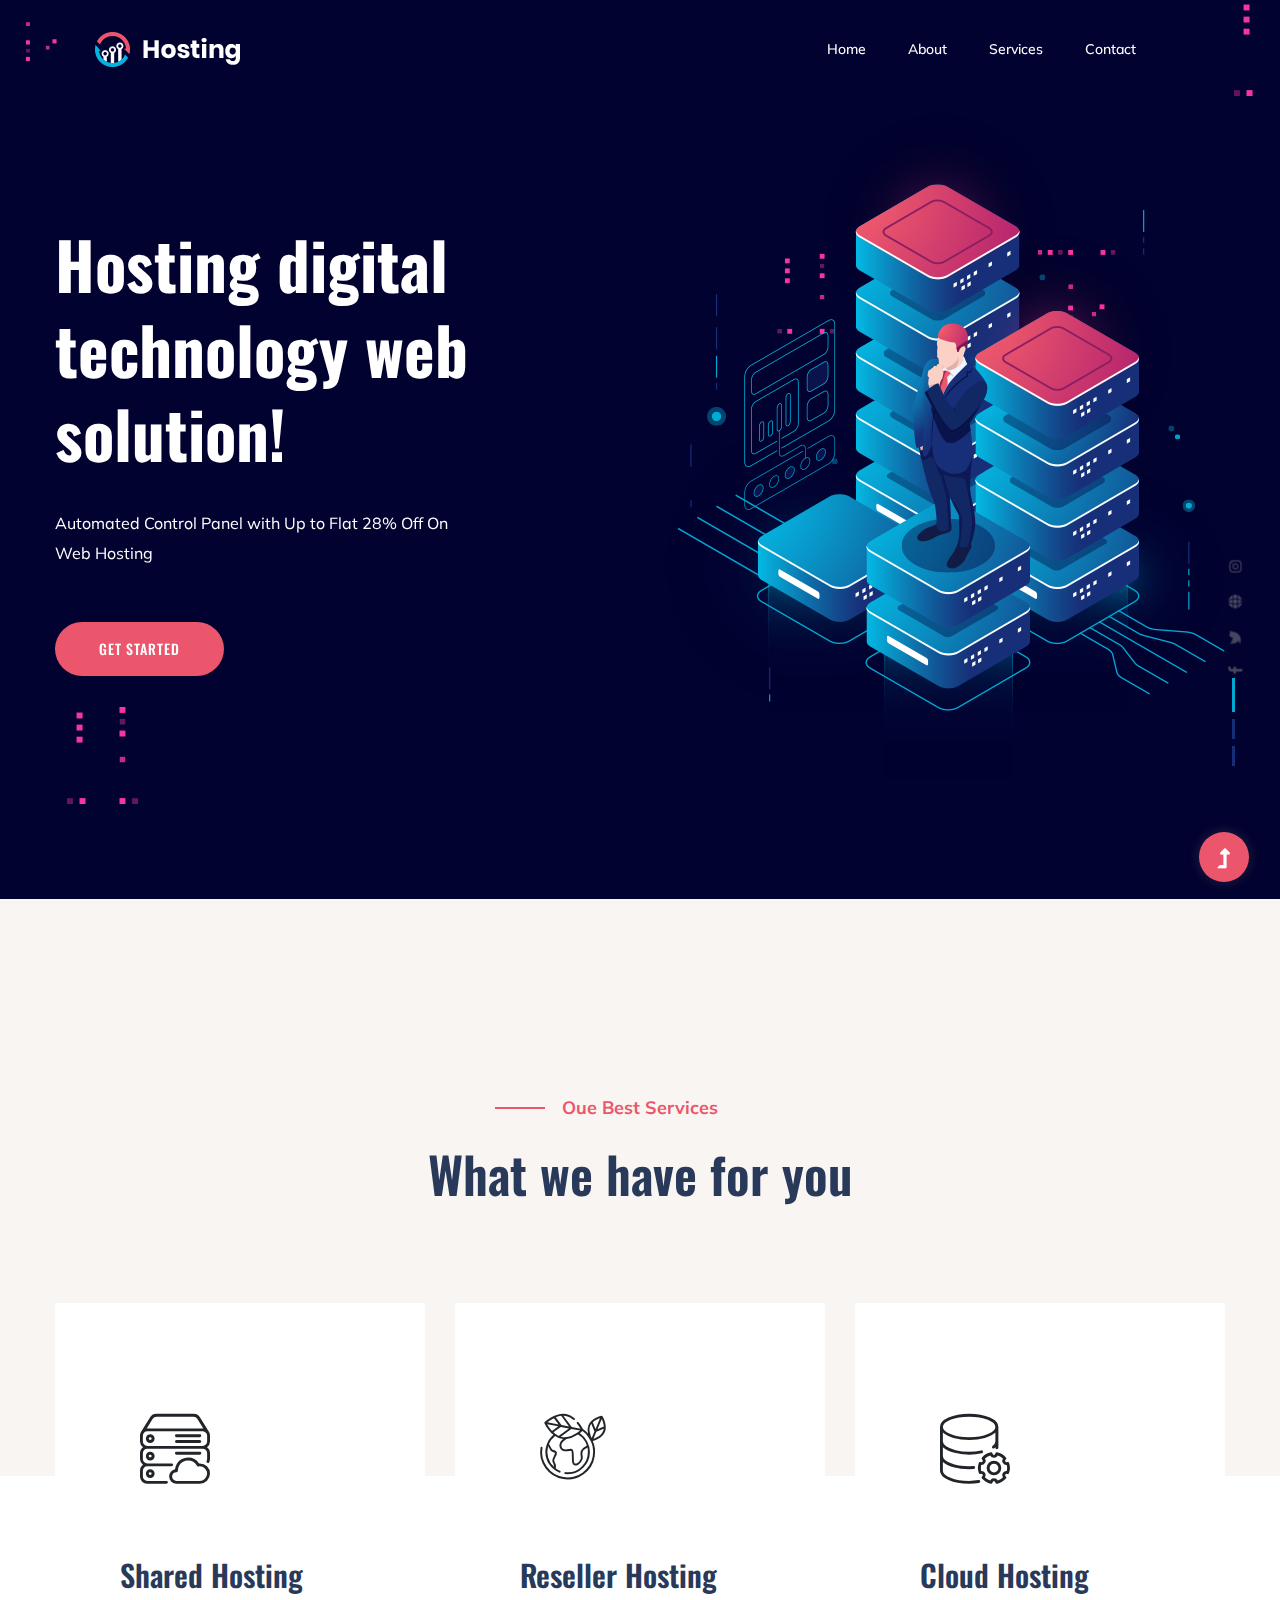
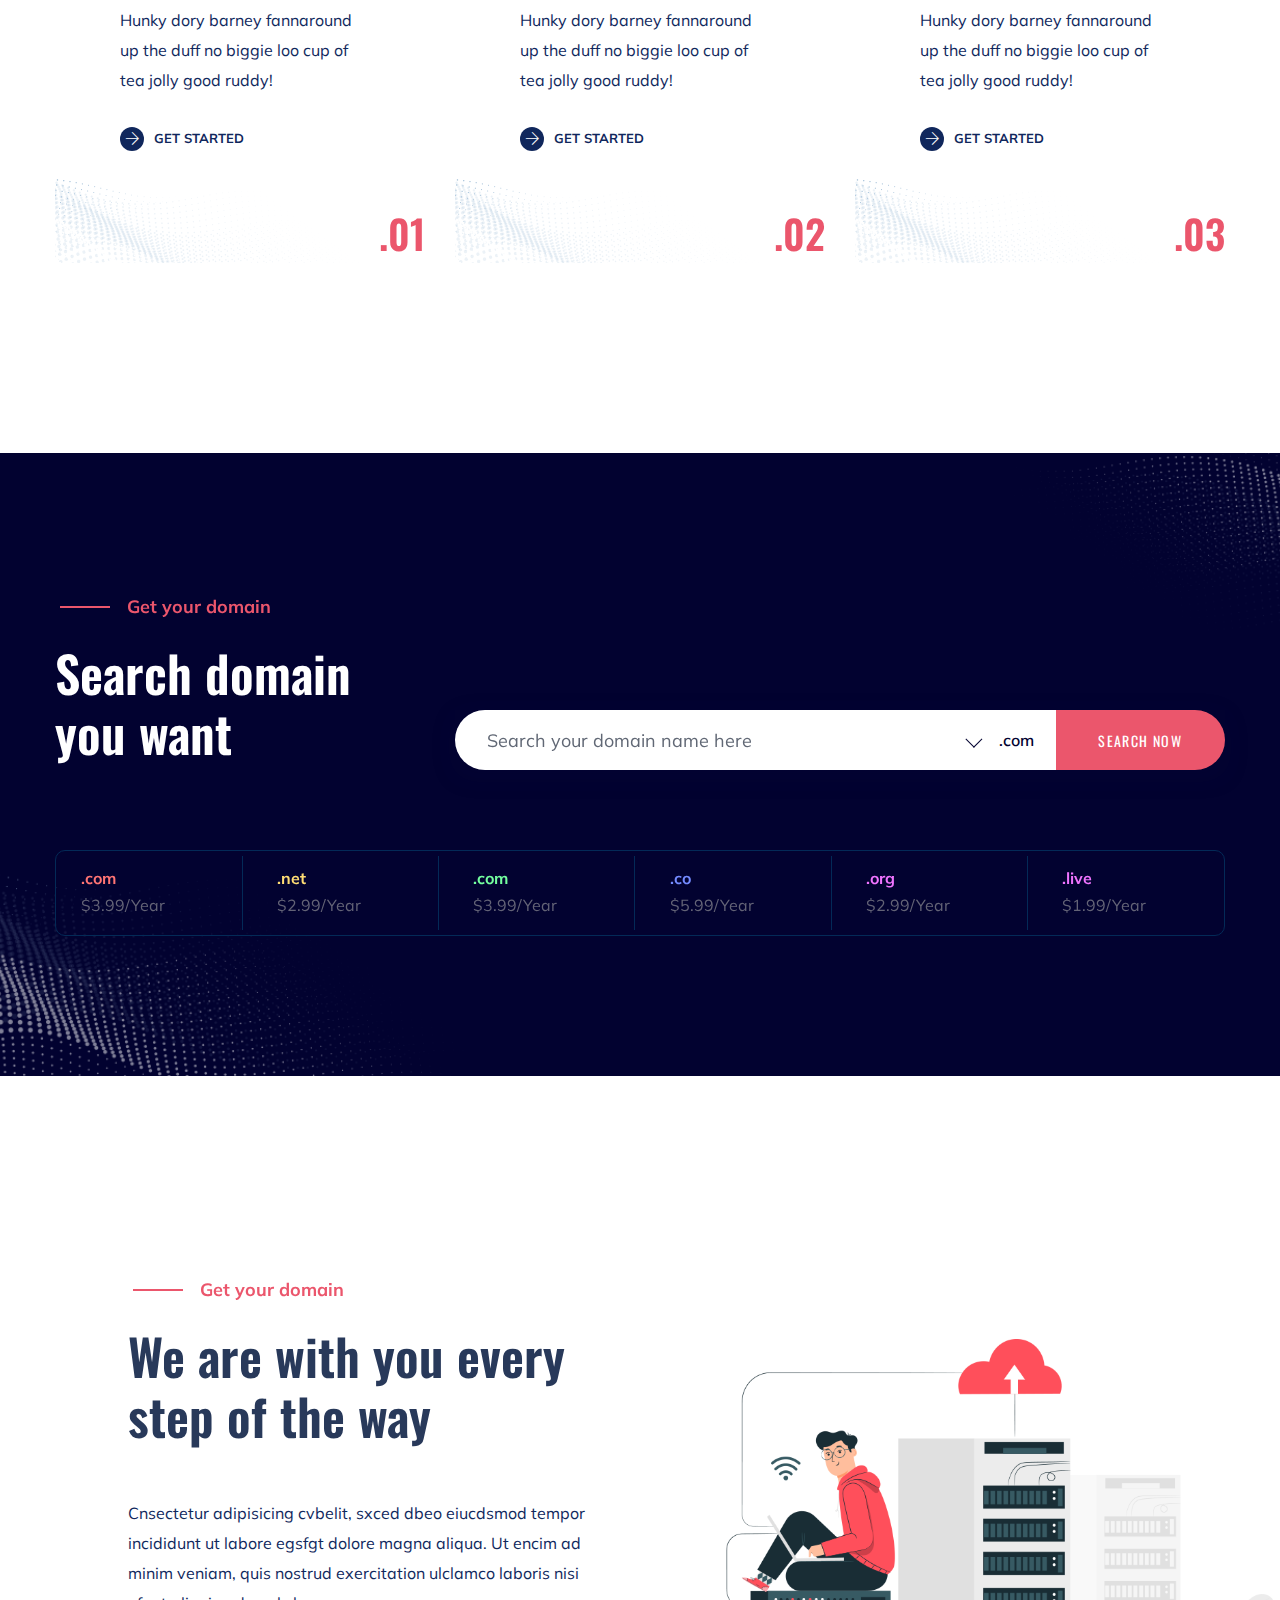
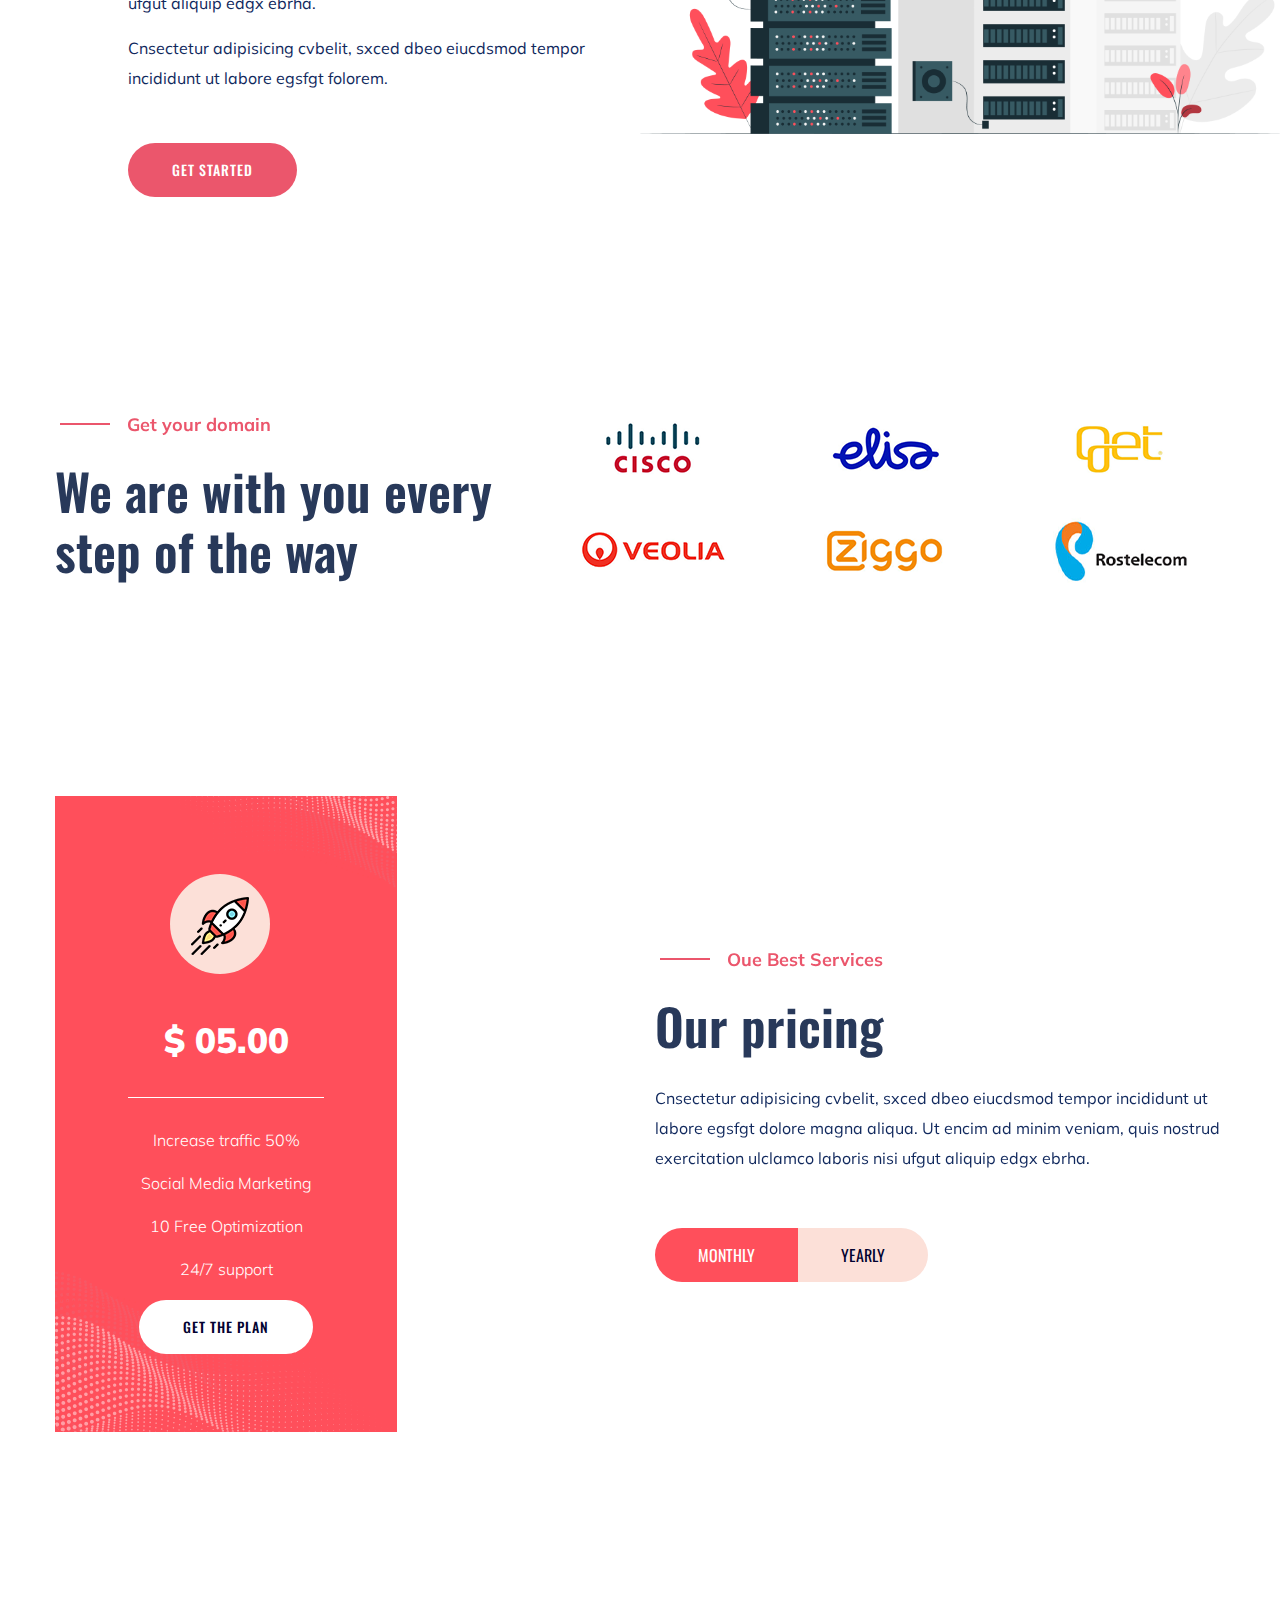
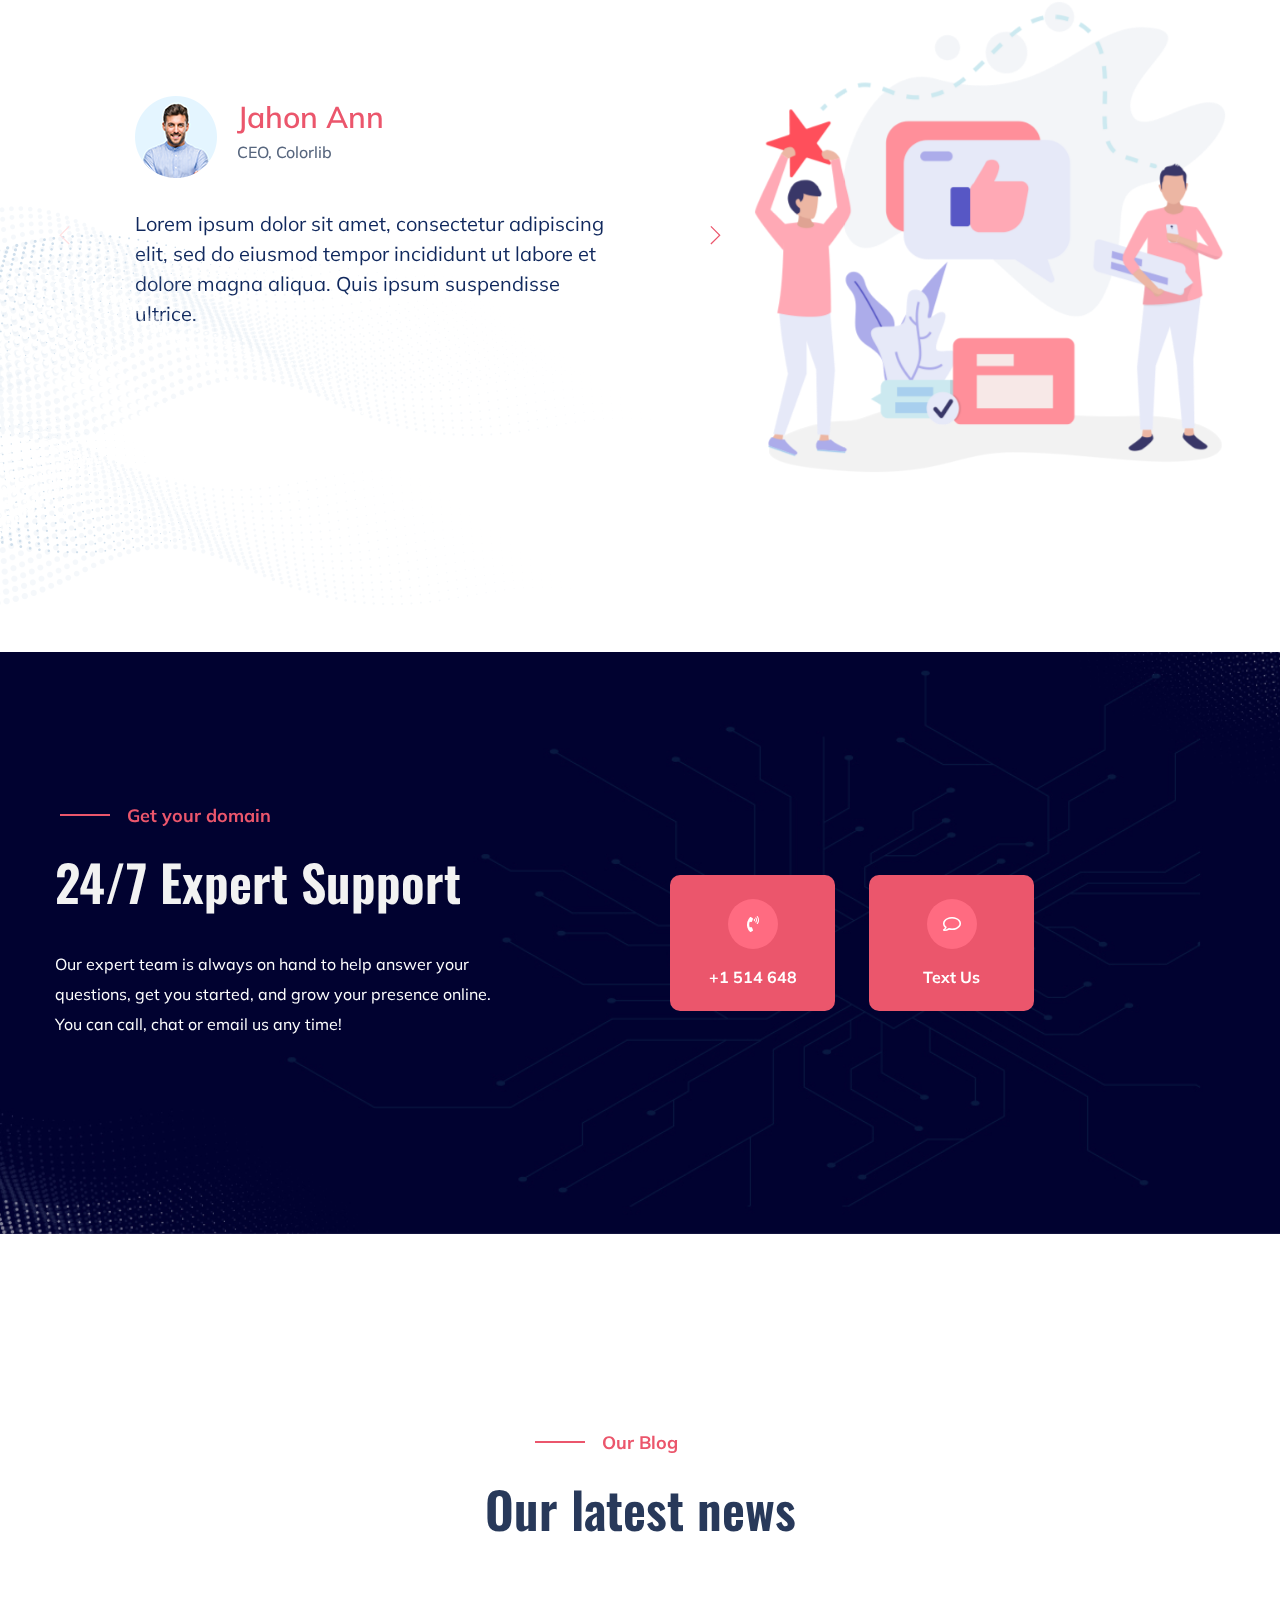
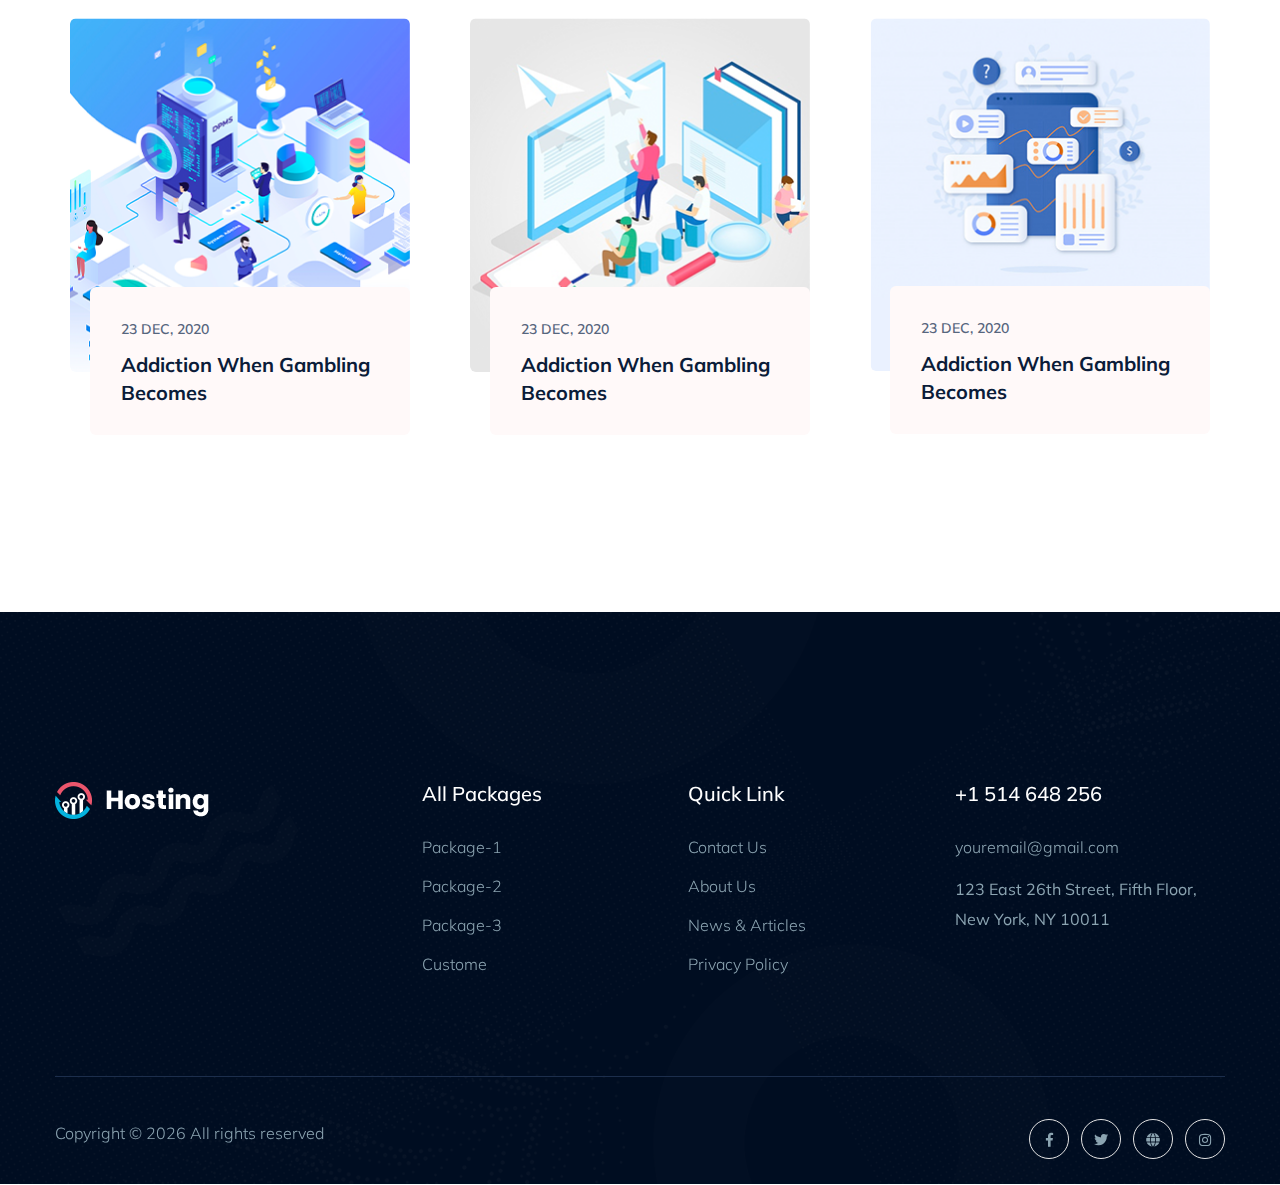
==== index.html @ a0cf1330 "target blank added to home page banner a tag" ====
<!doctype html>
<html class="no-js" lang="zxx">

<head>
    <meta charset="utf-8">
    <meta http-equiv="x-ua-compatible" content="ie=edge">
    <title>Business On Web </title>
    <meta name="description" content="">
    <meta name="viewport" content="width=device-width, initial-scale=1">
    <link rel="manifest" href="site.html">
    <link rel="shortcut icon" type="image/x-icon" href="assets/img/favicon.ico">
    <!-- CSS here -->
    <link rel="stylesheet" href="assets/css/bootstrap.min.css">
    <link rel="stylesheet" href="assets/css/owl.carousel.min.css">
    <link rel="stylesheet" href="assets/css/slicknav.css">
    <link rel="stylesheet" href="assets/css/flaticon.css">
    <link rel="stylesheet" href="assets/css/animate.min.css">
    <link rel="stylesheet" href="assets/css/magnific-popup.css">
    <link rel="stylesheet" href="assets/css/fontawesome-all.min.css">
    <link rel="stylesheet" href="assets/css/themify-icons.css">
    <link rel="stylesheet" href="assets/css/slick.css">
    <link rel="stylesheet" href="assets/css/nice-select.css">
    <link rel="stylesheet" href="assets/css/style.css">
</head>

<body>
    <!-- Preloader Start -->
    <div id="preloader-active">
        <div class="preloader d-flex align-items-center justify-content-center">
            <div class="preloader-inner position-relative">
                <div class="preloader-circle"></div>
                <div class="preloader-img pere-text">
                    <img src="assets/img/logo/loder.jpg" alt="">
                </div>
            </div>
        </div>
    </div>
    <!-- Preloader Start -->
    <header>
        <!-- Header Start -->
        <div class="header-area header-transparent">
            <div class="main-header">
                <div class="header-bottom  header-sticky">
                    <div class="container-fluid">
                        <div class="row align-items-center">
                            <!-- Logo -->
                            <div class="col-xl-2 col-lg-1 col-md-1">
                                <div class="logo">
                                    <a href="index.html"><img src="assets/img/logo/logo.png" alt=""></a>
                                </div>
                            </div>
                            <div class="col-xl-10 col-lg-11 col-md-11">
                                <!-- Main-menu -->
                                <div class="main-menu f-right d-none d-lg-block">
                                    <nav>
                                        <ul id="navigation">
                                            <li><a href="index-2.html">Home</a></li>
                                            <li><a href="about.html">About</a></li>
                                            <li><a href="services.html">Services</a></li>
                                            <li><a href="contact.html">Contact</a></li>
                                        </ul>
                                    </nav>
                                </div>
                            </div>
                            <!-- <div class="col-xl-2 col-lg-3 col-md-3">
                                <div class="header-right-btn f-right d-none d-lg-block">
                                    <a href="#" class="btn header-btn">
                                        <svg xmlns="http://www.w3.org/2000/svg"
                                            xmlns:xlink="http://www.w3.org/1999/xlink" width="22px" height="25px">
                                            <path fill-rule="evenodd" fill="rgb(255, 255, 255)"
                                                d="M17.433,17.550 C20.041,18.419 21.933,21.164 21.933,24.076 C21.933,24.336 21.722,24.547 21.461,24.547 L0.704,24.547 C0.443,24.547 0.232,24.336 0.232,24.076 C0.232,21.164 2.124,18.419 4.731,17.550 L6.974,16.802 L7.778,15.193 C7.707,15.121 7.637,15.047 7.570,14.970 C7.248,14.600 6.984,14.188 6.779,13.744 L6.365,13.744 C5.584,13.744 4.949,13.109 4.949,12.329 L4.949,11.776 C4.400,11.581 4.006,11.057 4.006,10.442 L4.006,7.470 C4.006,3.559 7.170,0.393 11.082,0.393 C14.984,0.393 18.159,3.568 18.159,7.470 L18.159,10.442 C18.159,11.223 17.524,11.857 16.744,11.857 L15.885,11.857 L15.785,12.459 C15.615,13.477 15.111,14.455 14.386,15.192 L15.191,16.802 L17.433,17.550 ZM10.443,22.156 L11.082,23.184 C11.755,22.105 11.722,22.154 11.745,22.122 C12.128,21.613 12.485,21.078 12.812,20.528 L11.039,18.755 L9.357,20.535 C9.681,21.080 10.038,21.613 10.420,22.122 C10.428,22.134 10.435,22.145 10.443,22.156 ZM11.020,17.402 L11.854,16.521 C11.599,16.562 11.340,16.584 11.082,16.584 C10.753,16.584 10.423,16.550 10.099,16.481 L11.020,17.402 ZM8.381,16.097 L7.819,17.222 C8.109,18.061 8.463,18.882 8.875,19.671 L10.372,18.088 L8.381,16.097 ZM11.688,18.069 L13.289,19.671 C13.701,18.884 14.055,18.063 14.346,17.222 L13.704,15.938 L11.688,18.069 ZM7.016,17.783 L5.030,18.445 C2.936,19.143 1.381,21.267 1.194,23.604 L10.233,23.604 L9.652,22.672 C9.181,22.042 8.747,21.379 8.361,20.700 C8.360,20.699 8.359,20.698 8.358,20.696 C7.830,19.767 7.379,18.789 7.016,17.783 ZM5.893,12.329 C5.893,12.589 6.105,12.801 6.365,12.801 L6.450,12.801 C6.423,12.688 6.399,12.574 6.380,12.459 L6.280,11.857 L5.893,11.857 L5.893,12.329 ZM4.949,10.442 C4.949,10.702 5.161,10.914 5.421,10.914 L6.141,10.914 C6.024,10.005 5.945,9.042 5.912,8.096 C5.912,8.095 5.912,8.095 5.912,8.095 C5.912,8.093 5.912,8.092 5.912,8.090 C5.910,8.040 5.909,7.991 5.907,7.941 L4.949,7.941 L4.949,10.442 ZM16.744,10.914 C17.004,10.914 17.215,10.702 17.215,10.442 L17.215,7.941 L16.258,7.941 C16.257,7.969 16.256,7.995 16.255,8.022 C16.223,8.996 16.143,9.985 16.023,10.914 L16.744,10.914 ZM16.271,6.998 L17.197,6.998 C16.956,3.836 14.305,1.337 11.082,1.337 C7.845,1.337 5.206,3.836 4.967,6.998 L5.894,6.998 C5.928,4.393 8.049,2.281 10.660,2.281 L11.505,2.281 C14.115,2.281 16.237,4.393 16.271,6.998 ZM15.328,7.065 C15.329,4.953 13.618,3.224 11.505,3.224 L10.660,3.224 C8.679,3.224 7.055,4.742 6.857,6.663 C7.659,5.688 8.872,5.111 10.139,5.111 C10.264,5.111 10.384,5.160 10.472,5.249 C11.618,6.394 13.131,7.151 14.734,7.380 L15.324,7.464 C15.324,7.463 15.324,7.461 15.324,7.460 C15.327,7.342 15.328,7.213 15.328,7.065 ZM14.854,12.304 C14.941,11.778 14.975,11.590 15.018,11.298 C15.018,11.297 15.018,11.297 15.018,11.297 C15.154,10.387 15.249,9.398 15.296,8.413 L14.601,8.314 C12.865,8.066 11.222,7.268 9.952,6.060 C8.987,6.115 8.080,6.598 7.497,7.375 L6.862,8.222 C6.922,9.703 7.192,12.015 7.428,12.801 L8.804,12.801 C8.993,12.263 9.510,11.857 10.139,11.857 L11.082,11.857 C11.863,11.857 12.498,12.492 12.498,13.273 C12.498,14.054 11.864,14.688 11.082,14.688 L10.139,14.688 C9.524,14.688 8.999,14.293 8.805,13.744 L7.843,13.744 C8.388,14.658 9.233,15.296 10.155,15.526 C10.762,15.678 11.402,15.678 12.010,15.526 C13.486,15.157 14.604,13.802 14.854,12.304 ZM9.667,13.273 C9.667,13.533 9.879,13.744 10.139,13.744 L11.082,13.744 C11.343,13.744 11.554,13.533 11.554,13.273 C11.554,13.012 11.342,12.801 11.082,12.801 L10.139,12.801 C9.878,12.801 9.667,13.012 9.667,13.273 ZM13.820,20.671 C13.820,20.671 13.820,20.672 13.820,20.672 C13.817,20.677 13.815,20.681 13.813,20.685 C13.423,21.372 12.985,22.040 12.512,22.672 L11.932,23.604 L20.970,23.604 C20.784,21.267 19.228,19.143 17.135,18.445 L15.149,17.783 C14.788,18.781 14.342,19.751 13.820,20.671 ZM16.272,20.019 C16.011,20.019 15.800,19.807 15.800,19.547 C15.800,19.287 16.011,19.075 16.272,19.075 C16.532,19.075 16.744,19.287 16.744,19.547 C16.744,19.807 16.532,20.019 16.272,20.019 ZM18.217,20.073 C18.776,20.503 19.237,21.064 19.553,21.695 C19.669,21.928 19.574,22.212 19.341,22.328 C19.109,22.444 18.825,22.350 18.708,22.116 C18.457,21.612 18.088,21.165 17.642,20.822 C17.435,20.663 17.397,20.366 17.556,20.160 C17.714,19.953 18.011,19.914 18.217,20.073 Z" />
                                        </svg>+880.762.009
                                    </a>
                                </div>
                            </div> -->
                            <!-- Mobile Menu -->
                            <div class="col-12">
                                <div class="mobile_menu d-block d-lg-none"></div>
                            </div>
                        </div>
                    </div>
                </div>
            </div>
        </div>
        <!-- Header End -->
    </header>
    <main>
        <!-- Slider Area Start-->
        <div class="slider-area slider-bg ">
            <div class="slider-active dot-style">
                <div class="single-slider d-flex align-items-center slider-height ">
                    <div class="container">
                        <div class="row align-items-center">
                            <div class="col-lg-6 col-md-9 ">
                                <div class="hero__caption">
                                    <h1 data-animation="fadeInLeft" data-delay=".3s">Hosting digital technology web
                                        solution! </h1>
                                    <p data-animation="fadeInLeft" data-delay=".6s" id="496677">Automated Control Panel
                                        with Up to
                                        <a href="https://bigrock-in.sjv.io/c/2546547/496677/5632" target="_blank">Flat
                                            28% Off On Web Hosting</a></p>
                                    <!-- <h3 id="496677"><a href="https://bigrock-in.sjv.io/c/2546547/496677/5632">Flat
                                                28% Off On Web Hosting</a></h3> -->
                                    <!-- Slider btn -->
                                    <div class="slider-btns">
                                        <!-- Hero-btn -->
                                        <a data-animation="fadeInLeft" data-delay="1s"
                                            href="https://bigrock-in.sjv.io/c/2546547/496677/5632"
                                            class="btn radius-btn" target="_blank">get started</a>


                                    </div>
                                </div>
                            </div>
                            <div class="col-lg-6">
                                <div class="hero__img d-none d-lg-block f-right">
                                    <img src="assets/img/hero/hero_right.png" alt="" data-animation="fadeInRight"
                                        data-delay="1s">
                                </div>
                            </div>
                        </div>
                    </div>
                </div>
                <div class="single-slider d-flex align-items-center slider-height ">
                    <div class="container">
                        <div class="row align-items-center">
                            <div class="col-lg-6 col-md-9 ">
                                <div class="hero__caption">
                                    <h1 data-animation="fadeInLeft" data-delay=".3s">Hosting digital technology web
                                        solution! </h1>
                                    <p data-animation="fadeInLeft" data-delay=".6s">Automated Control Panel with Up to
                                        50% Off Hosting Starting from $2.50/Month.</p>
                                    <!-- Slider btn -->
                                    <div class="slider-btns">
                                        <!-- Hero-btn -->
                                        <a data-animation="fadeInLeft" data-delay="1s" href="industries.html"
                                            class="btn radius-btn">get started</a>
                                    </div>
                                </div>
                            </div>
                            <div class="col-lg-6">
                                <div class="hero__img d-none d-lg-block f-right">
                                    <img src="assets/img/hero/hero_right.png" alt="" data-animation="fadeInRight"
                                        data-delay="1.5s">
                                </div>
                            </div>
                        </div>
                    </div>
                </div>
                <div class="single-slider d-flex align-items-center slider-height ">
                    <div class="container">
                        <div class="row align-items-center">
                            <div class="col-lg-6 col-md-9 ">
                                <div class="hero__caption">
                                    <h1 data-animation="fadeInLeft" data-delay=".3s">Hosting digital technology web
                                        solution! </h1>
                                    <p data-animation="fadeInLeft" data-delay=".6s">Automated Control Panel with Up to
                                        50% Off Hosting Starting from $2.50/Month.</p>
                                    <!-- Slider btn -->
                                    <div class="slider-btns">
                                        <!-- Hero-btn -->
                                        <a data-animation="fadeInLeft" data-delay="1s" href="industries.html"
                                            class="btn radius-btn">get started</a>
                                    </div>
                                </div>
                            </div>
                            <div class="col-lg-6">
                                <div class="hero__img d-none d-lg-block f-right">
                                    <img src="assets/img/hero/hero_right.png" alt="" data-animation="fadeInRight"
                                        data-delay="1.5s">
                                </div>
                            </div>
                        </div>
                    </div>
                </div>
            </div>
            <!-- Slider Shape -->
            <div class="slider-shape d-none d-lg-block">
                <img class="slider-shape1" src="assets/img/hero/top-left-shape.png" alt="">
                <img class="slider-shape2" src="assets/img/hero/right-top-shape.png" alt="">
                <img class="slider-shape3" src="assets/img/hero/left-botom-shape.png" alt="">
            </div>
            <!-- slider Social -->
            <div class="slider-social d-none d-md-block">
                <a href="#"><i class="fab fa-facebook-f"></i></a>
                <a href="#"><i class="fab fa-twitter"></i></a>
                <a href="#"><i class="fas fa-globe"></i></a>
                <a href="#"><i class="fab fa-instagram"></i></a>
            </div>
        </div>
        <!-- Slider Area End -->
        <!--Services Area Start -->
        <div class="services-area section-padding30 fix">
            <div class="container">
                <!-- Section Tittle -->
                <div class="row">
                    <div class="col-lg-12">
                        <div class="section-tittle text-center mb-100">
                            <span>Oue Best Services</span>
                            <h2>What we have for you</h2>
                        </div>
                    </div>
                </div>
                <div class="row">
                    <div class="col-lg-4 col-md-6 col-sm-6">
                        <div class="services-wrapper mb-50">
                            <div class="single-services">
                                <div class="services-icon">
                                    <span class="flaticon-server"></span>
                                </div>
                                <div class="services-cap">
                                    <h3><a href="services.html">Shared Hosting</a></h3>
                                    <p>Hunky dory barney fannaround up the duff no biggie loo cup of tea jolly good
                                        ruddy!</p>
                                    <a href="services.html" class="get-btn"><i class="ti-arrow-right"></i> get
                                        started</a>
                                </div>
                            </div>
                            <div class="services-shape">
                                <span>.01</span>
                                <img src="assets/img/gallery/shape-services.png" alt="">
                            </div>
                        </div>
                    </div>
                    <div class="col-lg-4 col-md-6 col-sm-6">
                        <div class="services-wrapper mb-50">
                            <div class="single-services">
                                <div class="services-icon">
                                    <span class="flaticon-green"></span>
                                </div>
                                <div class="services-cap">
                                    <h3><a href="services.html">Reseller Hosting</a></h3>
                                    <p>Hunky dory barney fannaround up the duff no biggie loo cup of tea jolly good
                                        ruddy!</p>
                                    <a href="services.html" class="get-btn"><i class="ti-arrow-right"></i> get
                                        started</a>
                                </div>
                            </div>
                            <div class="services-shape">
                                <span>.02</span>
                                <img src="assets/img/gallery/shape-services.png" alt="">
                            </div>
                        </div>
                    </div>
                    <div class="col-lg-4 col-md-6 col-sm-6">
                        <div class="services-wrapper mb-50">
                            <div class="single-services">
                                <div class="services-icon">
                                    <span class="flaticon-servers"></span>
                                </div>
                                <div class="services-cap">
                                    <h3><a href="services.html">Cloud Hosting</a></h3>
                                    <p>Hunky dory barney fannaround up the duff no biggie loo cup of tea jolly good
                                        ruddy!</p>
                                    <a href="services.html" class="get-btn"><i class="ti-arrow-right"></i> get
                                        started</a>
                                </div>
                            </div>
                            <div class="services-shape">
                                <span>.03</span>
                                <img src="assets/img/gallery/shape-services.png" alt="">
                            </div>
                        </div>
                    </div>
                </div>
            </div>
        </div>
        <!-- Services Area End -->
        <!-- Search domain Start -->
        <section class="search-domain-area section-bg pt-140 pb-140"
            data-background="assets/img/gallery/section_bg02.jpg">
            <div class="container">
                <div class="row align-items-end mb-80">
                    <div class="col-xl-4">
                        <!-- Section Tittle -->
                        <div class="section-tittle section-tittle2">
                            <span>Get your domain</span>
                            <h2>Search domain you want</h2>
                        </div>
                    </div>
                    <div class="col-xl-8">
                        <!-- Search Box -->
                        <form action="#" class="search-box">
                            <div class="input-form">
                                <input type="text" placeholder="Search your domain name here">
                            </div>
                            <div class="select-form">
                                <div class="select-itms">
                                    <select name="select" id="select1">
                                        <option value="">.com</option>
                                        <option value="">.bd</option>
                                        <option value="">.edu</option>
                                        <option value="">.gov</option>
                                        <option value="">.us</option>
                                        <option value="">.uk</option>
                                        <option value="">.pk</option>
                                        <option value="">.org</option>
                                        <option value="">.live</option>
                                        <option value="">.net</option>
                                    </select>
                                </div>
                            </div>
                            <div class="search-form">
                                <a href="#">search now</a>
                            </div>
                        </form>
                        <!-- Search Box End-->
                    </div>
                </div>
                <!-- Domain List -->
                <div class="row">
                    <div class="domain-list">
                        <div class="single-domain">
                            <span>.com</span>
                            <p>$3.99/Year</p>
                        </div>
                        <div class="single-domain">
                            <span>.net</span>
                            <p>$2.99/Year</p>
                        </div>
                        <div class="single-domain">
                            <span>.com</span>
                            <p>$3.99/Year</p>
                        </div>
                        <div class="single-domain">
                            <span>.co</span>
                            <p>$5.99/Year</p>
                        </div>
                        <div class="single-domain">
                            <span>.org</span>
                            <p>$2.99/Year</p>
                        </div>
                        <div class="single-domain">
                            <span>.live</span>
                            <p>$1.99/Year</p>
                        </div>
                    </div>
                </div>
                <!-- Domain List  End-->
            </div>
        </section>
        <!-- Search domain End -->
        <!--All startups Start -->
        <section class="all-starups-area section-padding2">
            <!-- left Contents -->
            <div class="starups">
                <div class="starups-details">
                    <!-- Section Tittle -->
                    <div class="section-tittle section-tittle3">
                        <span>Get your domain</span>
                        <h2>We are with you every step of the way</h2>
                    </div>
                    <!-- details caption -->
                    <div class="details-caption">
                        <p>Cnsectetur adipisicing cvbelit, sxced dbeo eiucdsmod tempor incididunt ut labore egsfgt
                            dolore magna aliqua. Ut encim ad minim veniam, quis nostrud exercitation ulclamco laboris
                            nisi ufgut aliquip edgx ebrha.</p>
                        <p>Cnsectetur adipisicing cvbelit, sxced dbeo eiucdsmod tempor incididunt ut labore egsfgt
                            folorem.</p>
                    </div>
                    <a href="#" class="btn">get started</a>
                </div>
            </div>
            <!--Right Contents  -->
            <div class="starups-img">
                <img src="assets/img/gallery/visit_bg.jpg" alt="">
            </div>
        </section>
        <!--All startups End -->
        <!-- work company Start-->
        <section class="work-company">
            <div class="container">
                <div class="row align-items-center">
                    <div class="col-lg-5">
                        <!-- Section Tittle -->
                        <div class="section-tittle section-tittle3">
                            <span>Get your domain</span>
                            <h2>We are with you every step of the way</h2>
                        </div>
                    </div>
                    <div class="col-lg-7">
                        <div class="logo-area">
                            <div class="row">
                                <div class="col-lg-4 col-md-4 col-sm-6">
                                    <div class="single-logo">
                                        <img src="assets/img/gallery/cisco_brand.png" alt="">
                                    </div>
                                </div>
                                <div class="col-lg-4 col-md-4 col-sm-6">
                                    <div class="single-logo">
                                        <img src="assets/img/gallery/cisco_brand2.png" alt="">
                                    </div>
                                </div>
                                <div class="col-lg-4 col-md-4 col-sm-6">
                                    <div class="single-logo">
                                        <img src="assets/img/gallery/cisco_brand3.png" alt="">
                                    </div>
                                </div>
                                <div class="col-lg-4 col-md-4 col-sm-6">
                                    <div class="single-logo">
                                        <img src="assets/img/gallery/cisco_brand4.png" alt="">
                                    </div>
                                </div>
                                <div class="col-lg-4 col-md-4 col-sm-6">
                                    <div class="single-logo">
                                        <img src="assets/img/gallery/cisco_brand5.png" alt="">
                                    </div>
                                </div>
                                <div class="col-lg-4 col-md-4 col-sm-6">
                                    <div class="single-logo">
                                        <img src="assets/img/gallery/cisco_brand6.png" alt="">
                                    </div>
                                </div>
                            </div>
                        </div>
                    </div>
                </div>
            </div>
        </section>
        <!-- work company End-->
        <!-- Our pricing Start -->
        <div class="our-pricing-area section-padding30 fix">
            <div class="container">
                <div class="row align-items-center">
                    <div class="col-lg-6 col-md-6">
                        <div class="tab-content" id="nav-tabContent">
                            <!-- First Tab -->
                            <div class="tab-pane fade show active" id="nav-home" role="tabpanel"
                                aria-labelledby="nav-home-tab">
                                <div class="single-pricing mb-30">
                                    <div class="pricing-caption text-center">
                                        <div class="procing-logo">
                                            <img src="assets/img/icon/roket.png" alt="">
                                        </div>
                                        <span>$ 05.00</span>
                                        <div class="pricing-listing">
                                            <ul>
                                                <li>Increase traffic 50%</li>
                                                <li>Social Media Marketing</li>
                                                <li>10 Free Optimization</li>
                                                <li>24/7 support</li>
                                            </ul>
                                        </div>
                                        <a href="#" class="btn white-btn">Get the plan</a>
                                    </div>
                                    <!-- pricing Shape -->
                                    <div class="pricing-shape">
                                        <img class="pricing1" src="assets/img/gallery/procing-shape1.png" alt="">
                                        <img class="pricing2" src="assets/img/gallery/procing-shape2.png" alt="">
                                    </div>
                                </div>
                            </div>
                            <!-- Second Tab -->
                            <div class="tab-pane fade" id="nav-profile" role="tabpanel"
                                aria-labelledby="nav-profile-tab">
                                <div class="single-pricing  mb-30">
                                    <div class="pricing-caption text-center">
                                        <div class="procing-logo">
                                            <img src="assets/img/icon/roket.png" alt="">
                                        </div>
                                        <span>$ 05.00</span>
                                        <div class="pricing-listing">
                                            <ul>
                                                <li>Increase traffic 50%</li>
                                                <li>Social Media Marketing</li>
                                                <li>10 Free Optimization</li>
                                                <li>24/7 support</li>
                                            </ul>
                                        </div>
                                        <a href="#" class="btn white-btn">Get the plan</a>
                                    </div>
                                    <!-- pricing Shape -->
                                    <div class="pricing-shape">
                                        <img class="pricing1" src="assets/img/gallery/procing-shape1.png" alt="">
                                        <img class="pricing2" src="assets/img/gallery/procing-shape2.png" alt="">
                                    </div>
                                </div>
                            </div>
                        </div>
                    </div>
                    <!-- Pricing-caption -->
                    <div class="col-lg-6 col-md-6">
                        <!-- Section Tittle -->
                        <div class="section-tittle section-tittle3">
                            <span>Oue Best Services</span>
                            <h2>Our pricing</h2>
                            <p class="pt-20 pb-40">Cnsectetur adipisicing cvbelit, sxced dbeo eiucdsmod tempor
                                incididunt ut labore egsfgt dolore magna aliqua. Ut encim ad minim veniam, quis nostrud
                                exercitation ulclamco laboris nisi ufgut aliquip edgx ebrha.</p>
                        </div>
                        <!-- Tab Button -->
                        <div class="pricing-button">
                            <nav>
                                <div class="nav nav-tabs" id="nav-tab" role="tablist">
                                    <a class="nav-item nav-link active" id="nav-home-tab" data-toggle="tab"
                                        href="#nav-home" role="tab" aria-controls="nav-home"
                                        aria-selected="true">Monthly</a>
                                    <a class="nav-item nav-link" id="nav-profile-tab" data-toggle="tab"
                                        href="#nav-profile" role="tab" aria-controls="nav-profile"
                                        aria-selected="false">Yearly</a>
                                </div>
                            </nav>
                        </div>
                        <!-- End Tab Button -->
                    </div>
                </div>
            </div>
        </div>
        <!-- Our pricing End -->
        <!-- Testimonial Start -->
        <div class="testimonial-area testimonial-padding">
            <div class="container ">
                <div class="row align-items-center">
                    <div class="col-lg-7 col-md-7">
                        <div class="h1-testimonial-active">
                            <!-- Single Testimonial -->
                            <div class="single-testimonial">
                                <!-- Testimonial Content -->
                                <div class="testimonial-caption ">
                                    <!-- founder -->
                                    <div class="testimonial-founder d-flex align-items-center mb-30">
                                        <div class="founder-img">
                                            <img src="assets/img/testmonial/Homepage_testi.png" alt="">
                                        </div>
                                        <div class="founder-text">
                                            <span>Jahon Ann</span>
                                            <p>CEO, Colorlib</p>
                                        </div>
                                    </div>
                                    <div class="testimonial-top-cap">
                                        <p>Lorem ipsum dolor sit amet, consectetur adipiscing elit, sed do eiusmod
                                            tempor incididunt ut labore et dolore magna aliqua. Quis ipsum suspendisse
                                            ultrice.</p>
                                    </div>
                                </div>
                            </div>
                            <!-- Single Testimonial -->
                            <div class="single-testimonial">
                                <!-- Testimonial Content -->
                                <div class="testimonial-caption ">
                                    <!-- founder -->
                                    <div class="testimonial-founder d-flex align-items-center mb-30">
                                        <div class="founder-img">
                                            <img src="assets/img/testmonial/Homepage_testi.png" alt="">
                                        </div>
                                        <div class="founder-text">
                                            <span>Jahon Ann</span>
                                            <p>CEO, Colorlib</p>
                                        </div>
                                    </div>
                                    <div class="testimonial-top-cap">
                                        <p>Lorem ipsum dolor sit amet, consectetur adipiscing elit, sed do eiusmod
                                            tempor incididunt ut labore et dolore magna aliqua. Quis ipsum suspendisse
                                            ultrice.</p>
                                    </div>
                                </div>
                            </div>
                        </div>
                    </div>
                    <div class="col-lg-5 col-md-5">
                        <div class="testimonial-banner">
                            <img src="assets/img/gallery/testimonail.png" alt="">
                        </div>
                    </div>
                </div>
            </div>
            <!-- Shape -->
            <img src="assets/img/testmonial/shape-testimonial.png" class="testimonial-shape d-none d-lg-block" alt="">
        </div>
        <!-- Testimonial End -->
        <!-- Support Area Start -->
        <section class="support-area section-bg pt-150 pb-150" data-background="assets/img/gallery/section_bg03.jpg">
            <div class="container">
                <div class="row align-items-center justify-content-between">
                    <div class="col-lg-5">
                        <div class="support-caption">
                            <!-- Section Tittle -->
                            <div class="section-tittle section-tittle5">
                                <span>Get your domain</span>
                                <h2>24/7 Expert Support</h2>
                                <p class="support-details">Our expert team is always on hand to help answer your
                                    questions, get you started, and grow your presence online. You can call, chat or
                                    email us any time!</p>
                            </div>
                        </div>
                    </div>
                    <div class="col-lg-6">
                        <div class="support-number">
                            <!-- Single contact -->
                            <div class="single-contact text-center">
                                <div class="contact-icon">
                                    <i class="fas fa-phone-volume"></i>
                                </div>
                                <div class="contact-number">
                                    <span>+1 514 648</span>
                                </div>
                            </div>
                            <!-- Single contact -->
                            <div class="single-contact text-center">
                                <div class="contact-icon">
                                    <i class="far fa-comment"></i>
                                </div>
                                <div class="contact-number">
                                    <span>Text Us</span>
                                </div>
                            </div>
                        </div>
                    </div>
                </div>
            </div>
        </section>
        <!-- Support Area End -->
        <!-- Blog Area Start -->
        <section class="blogs-area section-padding30">
            <div class="container">
                <div class="row">
                    <div class="col-lg-12">
                        <!-- Section Tittle -->
                        <div class="section-tittle text-center mb-80">
                            <span>Our Blog</span>
                            <h2>Our latest news</h2>
                        </div>
                    </div>
                </div>
                <div class="row">
                    <div class="col-lg-4 col-md-6">
                        <div class="single-blogs mb-100">
                            <div class="blog-img">
                                <img src="assets/img/gallery/blog1.png" alt="">
                            </div>
                            <div class="blog-cap">
                                <span class="color1">23 Dec, 2020</span>
                                <h4><a href="#">Addiction When Gambling Becomes</a></h4>
                            </div>
                        </div>
                    </div>
                    <div class="col-lg-4 col-md-6">
                        <div class="single-blogs mb-100">
                            <div class="blog-img">
                                <img src="assets/img/gallery/blog2.png" alt="">
                            </div>
                            <div class="blog-cap">
                                <span class="color1">23 Dec, 2020</span>
                                <h4><a href="#">Addiction When Gambling Becomes</a></h4>
                            </div>
                        </div>
                    </div>
                    <div class="col-lg-4 col-md-6">
                        <div class="single-blogs mb-100">
                            <div class="blog-img">
                                <img src="assets/img/gallery/blog3.png" alt="">
                            </div>
                            <div class="blog-cap">
                                <span class="color1">23 Dec, 2020</span>
                                <h4><a href="#">Addiction When Gambling Becomes</a></h4>
                            </div>
                        </div>
                    </div>
                </div>
            </div>
        </section>
        <!-- Blog Area End -->
    </main>
    <footer>
        <!-- Footer Start-->
        <div class="footer-area">
            <div class="container">
                <div class="footer-top footer-padding">
                    <div class="row justify-content-between">
                        <div class="col-xl-3 col-lg-4 col-md-4 col-sm-6">
                            <div class="single-footer-caption mb-50">
                                <div class="single-footer-caption mb-30">
                                    <!-- logo -->
                                    <div class="footer-logo">
                                        <a href="index-2.html"><img src="assets/img/logo/logo2_footer.png" alt=""></a>
                                    </div>
                                </div>
                            </div>
                        </div>
                        <div class="col-xl-2 col-lg-2 col-md-4 col-sm-6">
                            <div class="single-footer-caption mb-50">
                                <div class="footer-tittle">
                                    <h4>All packages</h4>
                                    <ul>
                                        <li><a href="#">Package-1</a></li>
                                        <li><a href="#">Package-2</a></li>
                                        <li><a href="#">Package-3</a></li>
                                        <li><a href="#">Custome</a></li>
                                    </ul>
                                </div>
                            </div>
                        </div>
                        <div class="col-xl-2 col-lg-3 col-md-4 col-sm-6">
                            <div class="single-footer-caption mb-50">
                                <div class="footer-tittle">
                                    <h4>Quick Link</h4>
                                    <ul>
                                        <li><a href="#">Contact Us</a></li>
                                        <li><a href="#">About Us</a></li>
                                        <li><a href="#">News & Articles</a></li>
                                        <li><a href="#">Privacy Policy</a></li>
                                    </ul>
                                </div>
                            </div>
                        </div>
                        <div class="col-xl-3 col-lg-3 col-md-4 col-sm-6">
                            <div class="single-footer-caption mb-50">
                                <div class="footer-tittle">
                                    <h4>+1 514 648 256</h4>
                                    <ul>
                                        <li><a href="#">youremail@gmail.com</a></li>
                                    </ul>
                                    <p>123 East 26th Street, Fifth Floor, New York, NY 10011</p>
                                </div>
                            </div>
                        </div>
                    </div>
                </div>
                <div class="footer-bottom">
                    <div class="row d-flex justify-content-between align-items-center">
                        <div class="col-xl-9 col-lg-9 ">
                            <div class="footer-copy-right">
                                <p>
                                    Copyright &copy;
                                    <script>document.write(new Date().getFullYear());</script> All rights reserved
                                </p>
                            </div>
                        </div>
                        <div class="col-xl-3 col-lg-3">
                            <!-- Footer Social -->
                            <div class="footer-social f-right">
                                <a href="#"><i class="fab fa-facebook-f"></i></a>
                                <a href="#"><i class="fab fa-twitter"></i></a>
                                <a href="#"><i class="fas fa-globe"></i></a>
                                <a href="#"><i class="fab fa-instagram"></i></a>
                            </div>
                        </div>
                    </div>
                </div>
            </div>
        </div>
        <!-- Footer End-->
    </footer>
    <!-- Scroll Up -->
    <div id="back-top">
        <a title="Go to Top" href="#"> <i class="fas fa-level-up-alt"></i></a>
    </div>
    <!-- JS here -->
    <!-- All JS Custom Plugins Link Here here -->
    <script src="assets/js/vendor/modernizr-3.5.0.min.js"></script>
    <!-- Jquery, Popper, Bootstrap -->
    <script src="assets/js/vendor/jquery-1.12.4.min.js"></script>
    <script src="assets/js/popper.min.js"></script>
    <script src="assets/js/bootstrap.min.js"></script>
    <!-- Jquery Mobile Menu -->
    <script src="assets/js/jquery.slicknav.min.js"></script>
    <!-- Jquery Slick , Owl-Carousel Plugins -->
    <script src="assets/js/owl.carousel.min.js"></script>
    <script src="assets/js/slick.min.js"></script>
    <!-- One Page, Animated-HeadLin -->
    <script src="assets/js/wow.min.js"></script>
    <script src="assets/js/animated.headline.js"></script>
    <script src="assets/js/jquery.magnific-popup.js"></script>
    <!-- Nice-select, sticky -->
    <script src="assets/js/jquery.nice-select.min.js"></script>
    <script src="assets/js/jquery.sticky.js"></script>
    <!-- contact js -->
    <script src="assets/js/contact.js"></script>
    <script src="assets/js/jquery.form.js"></script>
    <script src="assets/js/jquery.validate.min.js"></script>
    <script src="assets/js/mail-script.js"></script>
    <script src="assets/js/jquery.ajaxchimp.min.js"></script>
    <!-- Jquery Plugins, main Jquery -->
    <script src="assets/js/plugins.js"></script>
    <script src="assets/js/main.js"></script>

</body>

</html>
---- assets/css/flaticon.css ----
/*
  	Flaticon icon font: Flaticon
  	Creation date: 21/03/2020 04:40
  	*/

@font-face {
  font-family: "Flaticon";
  src: url("../fonts/Flaticon.eot");
  src: url("../fonts/Flaticond41d.eot?#iefix") format("embedded-opentype"),
       url("../fonts/Flaticon.woff2") format("woff2"),
       url("../fonts/Flaticon.woff") format("woff"),
       url("../fonts/Flaticon.ttf") format("truetype"),
       url("../fonts/Flaticon.svg#Flaticon") format("svg");
  font-weight: normal;
  font-style: normal;
}

@media screen and (-webkit-min-device-pixel-ratio:0) {
  @font-face {
    font-family: "Flaticon";
    src: url("../fonts/Flaticon.svg#Flaticon") format("svg");
  }
}

[class^="flaticon-"]:before, [class*=" flaticon-"]:before,
[class^="flaticon-"]:after, [class*=" flaticon-"]:after {   
  font-family: Flaticon;
font-style: normal;
margin-left: 20px;
}

.flaticon-server:before { content: "\f100"; }
.flaticon-green:before { content: "\f101"; }
.flaticon-servers:before { content: "\f102"; }
.flaticon-cloud:before { content: "\f103"; }
.flaticon-data:before { content: "\f104"; }
---- assets/css/themify-icons.css ----
@font-face {
	font-family: 'themify';
	src:url('../fonts/themify9f24.eot?-fvbane');


	src:url('../fonts/themifyd41d.eot?#iefix-fvbane') format('embedded-opentype'),
		url('../fonts/themify9f24.woff?-fvbane') format('woff'),
		url('../fonts/themify9f24.ttf?-fvbane') format('truetype'),
		url('../fonts/themify9f24.svg?-fvbane#themify') format('svg');
	font-weight: normal;
	font-style: normal;
}

[class^="ti-"], [class*=" ti-"] {
	font-family: 'themify';
	speak: none;
	font-style: normal;
	font-weight: normal;
	font-variant: normal;
	text-transform: none;
	line-height: 1;

	/* Better Font Rendering =========== */
	-webkit-font-smoothing: antialiased;
	-moz-osx-font-smoothing: grayscale;
}

.ti-wand:before {
	content: "\e600";
}
.ti-volume:before {
	content: "\e601";
}
.ti-user:before {
	content: "\e602";
}
.ti-unlock:before {
	content: "\e603";
}
.ti-unlink:before {
	content: "\e604";
}
.ti-trash:before {
	content: "\e605";
}
.ti-thought:before {
	content: "\e606";
}
.ti-target:before {
	content: "\e607";
}
.ti-tag:before {
	content: "\e608";
}
.ti-tablet:before {
	content: "\e609";
}
.ti-star:before {
	content: "\e60a";
}
.ti-spray:before {
	content: "\e60b";
}
.ti-signal:before {
	content: "\e60c";
}
.ti-shopping-cart:before {
	content: "\e60d";
}
.ti-shopping-cart-full:before {
	content: "\e60e";
}
.ti-settings:before {
	content: "\e60f";
}
.ti-search:before {
	content: "\e610";
}
.ti-zoom-in:before {
	content: "\e611";
}
.ti-zoom-out:before {
	content: "\e612";
}
.ti-cut:before {
	content: "\e613";
}
.ti-ruler:before {
	content: "\e614";
}
.ti-ruler-pencil:before {
	content: "\e615";
}
.ti-ruler-alt:before {
	content: "\e616";
}
.ti-bookmark:before {
	content: "\e617";
}
.ti-bookmark-alt:before {
	content: "\e618";
}
.ti-reload:before {
	content: "\e619";
}
.ti-plus:before {
	content: "\e61a";
}
.ti-pin:before {
	content: "\e61b";
}
.ti-pencil:before {
	content: "\e61c";
}
.ti-pencil-alt:before {
	content: "\e61d";
}
.ti-paint-roller:before {
	content: "\e61e";
}
.ti-paint-bucket:before {
	content: "\e61f";
}
.ti-na:before {
	content: "\e620";
}
.ti-mobile:before {
	content: "\e621";
}
.ti-minus:before {
	content: "\e622";
}
.ti-medall:before {
	content: "\e623";
}
.ti-medall-alt:before {
	content: "\e624";
}
.ti-marker:before {
	content: "\e625";
}
.ti-marker-alt:before {
	content: "\e626";
}
.ti-arrow-up:before {
	content: "\e627";
}
.ti-arrow-right:before {
	content: "\e628";
}
.ti-arrow-left:before {
	content: "\e629";
}
.ti-arrow-down:before {
	content: "\e62a";
}
.ti-lock:before {
	content: "\e62b";
}
.ti-location-arrow:before {
	content: "\e62c";
}
.ti-link:before {
	content: "\e62d";
}
.ti-layout:before {
	content: "\e62e";
}
.ti-layers:before {
	content: "\e62f";
}
.ti-layers-alt:before {
	content: "\e630";
}
.ti-key:before {
	content: "\e631";
}
.ti-import:before {
	content: "\e632";
}
.ti-image:before {
	content: "\e633";
}
.ti-heart:before {
	content: "\e634";
}
.ti-heart-broken:before {
	content: "\e635";
}
.ti-hand-stop:before {
	content: "\e636";
}
.ti-hand-open:before {
	content: "\e637";
}
.ti-hand-drag:before {
	content: "\e638";
}
.ti-folder:before {
	content: "\e639";
}
.ti-flag:before {
	content: "\e63a";
}
.ti-flag-alt:before {
	content: "\e63b";
}
.ti-flag-alt-2:before {
	content: "\e63c";
}
.ti-eye:before {
	content: "\e63d";
}
.ti-export:before {
	content: "\e63e";
}
.ti-exchange-vertical:before {
	content: "\e63f";
}
.ti-desktop:before {
	content: "\e640";
}
.ti-cup:before {
	content: "\e641";
}
.ti-crown:before {
	content: "\e642";
}
.ti-comments:before {
	content: "\e643";
}
.ti-comment:before {
	content: "\e644";
}
.ti-comment-alt:before {
	content: "\e645";
}
.ti-close:before {
	content: "\e646";
}
.ti-clip:before {
	content: "\e647";
}
.ti-angle-up:before {
	content: "\e648";
}
.ti-angle-right:before {
	content: "\e649";
}
.ti-angle-left:before {
	content: "\e64a";
}
.ti-angle-down:before {
	content: "\e64b";
}
.ti-check:before {
	content: "\e64c";
}
.ti-check-box:before {
	content: "\e64d";
}
.ti-camera:before {
	content: "\e64e";
}
.ti-announcement:before {
	content: "\e64f";
}
.ti-brush:before {
	content: "\e650";
}
.ti-briefcase:before {
	content: "\e651";
}
.ti-bolt:before {
	content: "\e652";
}
.ti-bolt-alt:before {
	content: "\e653";
}
.ti-blackboard:before {
	content: "\e654";
}
.ti-bag:before {
	content: "\e655";
}
.ti-move:before {
	content: "\e656";
}
.ti-arrows-vertical:before {
	content: "\e657";
}
.ti-arrows-horizontal:before {
	content: "\e658";
}
.ti-fullscreen:before {
	content: "\e659";
}
.ti-arrow-top-right:before {
	content: "\e65a";
}
.ti-arrow-top-left:before {
	content: "\e65b";
}
.ti-arrow-circle-up:before {
	content: "\e65c";
}
.ti-arrow-circle-right:before {
	content: "\e65d";
}
.ti-arrow-circle-left:before {
	content: "\e65e";
}
.ti-arrow-circle-down:before {
	content: "\e65f";
}
.ti-angle-double-up:before {
	content: "\e660";
}
.ti-angle-double-right:before {
	content: "\e661";
}
.ti-angle-double-left:before {
	content: "\e662";
}
.ti-angle-double-down:before {
	content: "\e663";
}
.ti-zip:before {
	content: "\e664";
}
.ti-world:before {
	content: "\e665";
}
.ti-wheelchair:before {
	content: "\e666";
}
.ti-view-list:before {
	content: "\e667";
}
.ti-view-list-alt:before {
	content: "\e668";
}
.ti-view-grid:before {
	content: "\e669";
}
.ti-uppercase:before {
	content: "\e66a";
}
.ti-upload:before {
	content: "\e66b";
}
.ti-underline:before {
	content: "\e66c";
}
.ti-truck:before {
	content: "\e66d";
}
.ti-timer:before {
	content: "\e66e";
}
.ti-ticket:before {
	content: "\e66f";
}
.ti-thumb-up:before {
	content: "\e670";
}
.ti-thumb-down:before {
	content: "\e671";
}
.ti-text:before {
	content: "\e672";
}
.ti-stats-up:before {
	content: "\e673";
}
.ti-stats-down:before {
	content: "\e674";
}
.ti-split-v:before {
	content: "\e675";
}
.ti-split-h:before {
	content: "\e676";
}
.ti-smallcap:before {
	content: "\e677";
}
.ti-shine:before {
	content: "\e678";
}
.ti-shift-right:before {
	content: "\e679";
}
.ti-shift-left:before {
	content: "\e67a";
}
.ti-shield:before {
	content: "\e67b";
}
.ti-notepad:before {
	content: "\e67c";
}
.ti-server:before {
	content: "\e67d";
}
.ti-quote-right:before {
	content: "\e67e";
}
.ti-quote-left:before {
	content: "\e67f";
}
.ti-pulse:before {
	content: "\e680";
}
.ti-printer:before {
	content: "\e681";
}
.ti-power-off:before {
	content: "\e682";
}
.ti-plug:before {
	content: "\e683";
}
.ti-pie-chart:before {
	content: "\e684";
}
.ti-paragraph:before {
	content: "\e685";
}
.ti-panel:before {
	content: "\e686";
}
.ti-package:before {
	content: "\e687";
}
.ti-music:before {
	content: "\e688";
}
.ti-music-alt:before {
	content: "\e689";
}
.ti-mouse:before {
	content: "\e68a";
}
.ti-mouse-alt:before {
	content: "\e68b";
}
.ti-money:before {
	content: "\e68c";
}
.ti-microphone:before {
	content: "\e68d";
}
.ti-menu:before {
	content: "\e68e";
}
.ti-menu-alt:before {
	content: "\e68f";
}
.ti-map:before {
	content: "\e690";
}
.ti-map-alt:before {
	content: "\e691";
}
.ti-loop:before {
	content: "\e692";
}
.ti-location-pin:before {
	content: "\e693";
}
.ti-list:before {
	content: "\e694";
}
.ti-light-bulb:before {
	content: "\e695";
}
.ti-Italic:before {
	content: "\e696";
}
.ti-info:before {
	content: "\e697";
}
.ti-infinite:before {
	content: "\e698";
}
.ti-id-badge:before {
	content: "\e699";
}
.ti-hummer:before {
	content: "\e69a";
}
.ti-home:before {
	content: "\e69b";
}
.ti-help:before {
	content: "\e69c";
}
.ti-headphone:before {
	content: "\e69d";
}
.ti-harddrives:before {
	content: "\e69e";
}
.ti-harddrive:before {
	content: "\e69f";
}
.ti-gift:before {
	content: "\e6a0";
}
.ti-game:before {
	content: "\e6a1";
}
.ti-filter:before {
	content: "\e6a2";
}
.ti-files:before {
	content: "\e6a3";
}
.ti-file:before {
	content: "\e6a4";
}
.ti-eraser:before {
	content: "\e6a5";
}
.ti-envelope:before {
	content: "\e6a6";
}
.ti-download:before {
	content: "\e6a7";
}
.ti-direction:before {
	content: "\e6a8";
}
.ti-direction-alt:before {
	content: "\e6a9";
}
.ti-dashboard:before {
	content: "\e6aa";
}
.ti-control-stop:before {
	content: "\e6ab";
}
.ti-control-shuffle:before {
	content: "\e6ac";
}
.ti-control-play:before {
	content: "\e6ad";
}
.ti-control-pause:before {
	content: "\e6ae";
}
.ti-control-forward:before {
	content: "\e6af";
}
.ti-control-backward:before {
	content: "\e6b0";
}
.ti-cloud:before {
	content: "\e6b1";
}
.ti-cloud-up:before {
	content: "\e6b2";
}
.ti-cloud-down:before {
	content: "\e6b3";
}
.ti-clipboard:before {
	content: "\e6b4";
}
.ti-car:before {
	content: "\e6b5";
}
.ti-calendar:before {
	content: "\e6b6";
}
.ti-book:before {
	content: "\e6b7";
}
.ti-bell:before {
	content: "\e6b8";
}
.ti-basketball:before {
	content: "\e6b9";
}
.ti-bar-chart:before {
	content: "\e6ba";
}
.ti-bar-chart-alt:before {
	content: "\e6bb";
}
.ti-back-right:before {
	content: "\e6bc";
}
.ti-back-left:before {
	content: "\e6bd";
}
.ti-arrows-corner:before {
	content: "\e6be";
}
.ti-archive:before {
	content: "\e6bf";
}
.ti-anchor:before {
	content: "\e6c0";
}
.ti-align-right:before {
	content: "\e6c1";
}
.ti-align-left:before {
	content: "\e6c2";
}
.ti-align-justify:before {
	content: "\e6c3";
}
.ti-align-center:before {
	content: "\e6c4";
}
.ti-alert:before {
	content: "\e6c5";
}
.ti-alarm-clock:before {
	content: "\e6c6";
}
.ti-agenda:before {
	content: "\e6c7";
}
.ti-write:before {
	content: "\e6c8";
}
.ti-window:before {
	content: "\e6c9";
}
.ti-widgetized:before {
	content: "\e6ca";
}
.ti-widget:before {
	content: "\e6cb";
}
.ti-widget-alt:before {
	content: "\e6cc";
}
.ti-wallet:before {
	content: "\e6cd";
}
.ti-video-clapper:before {
	content: "\e6ce";
}
.ti-video-camera:before {
	content: "\e6cf";
}
.ti-vector:before {
	content: "\e6d0";
}
.ti-themify-logo:before {
	content: "\e6d1";
}
.ti-themify-favicon:before {
	content: "\e6d2";
}
.ti-themify-favicon-alt:before {
	content: "\e6d3";
}
.ti-support:before {
	content: "\e6d4";
}
.ti-stamp:before {
	content: "\e6d5";
}
.ti-split-v-alt:before {
	content: "\e6d6";
}
.ti-slice:before {
	content: "\e6d7";
}
.ti-shortcode:before {
	content: "\e6d8";
}
.ti-shift-right-alt:before {
	content: "\e6d9";
}
.ti-shift-left-alt:before {
	content: "\e6da";
}
.ti-ruler-alt-2:before {
	content: "\e6db";
}
.ti-receipt:before {
	content: "\e6dc";
}
.ti-pin2:before {
	content: "\e6dd";
}
.ti-pin-alt:before {
	content: "\e6de";
}
.ti-pencil-alt2:before {
	content: "\e6df";
}
.ti-palette:before {
	content: "\e6e0";
}
.ti-more:before {
	content: "\e6e1";
}
.ti-more-alt:before {
	content: "\e6e2";
}
.ti-microphone-alt:before {
	content: "\e6e3";
}
.ti-magnet:before {
	content: "\e6e4";
}
.ti-line-double:before {
	content: "\e6e5";
}
.ti-line-dotted:before {
	content: "\e6e6";
}
.ti-line-dashed:before {
	content: "\e6e7";
}
.ti-layout-width-full:before {
	content: "\e6e8";
}
.ti-layout-width-default:before {
	content: "\e6e9";
}
.ti-layout-width-default-alt:before {
	content: "\e6ea";
}
.ti-layout-tab:before {
	content: "\e6eb";
}
.ti-layout-tab-window:before {
	content: "\e6ec";
}
.ti-layout-tab-v:before {
	content: "\e6ed";
}
.ti-layout-tab-min:before {
	content: "\e6ee";
}
.ti-layout-slider:before {
	content: "\e6ef";
}
.ti-layout-slider-alt:before {
	content: "\e6f0";
}
.ti-layout-sidebar-right:before {
	content: "\e6f1";
}
.ti-layout-sidebar-none:before {
	content: "\e6f2";
}
.ti-layout-sidebar-left:before {
	content: "\e6f3";
}
.ti-layout-placeholder:before {
	content: "\e6f4";
}
.ti-layout-menu:before {
	content: "\e6f5";
}
.ti-layout-menu-v:before {
	content: "\e6f6";
}
.ti-layout-menu-separated:before {
	content: "\e6f7";
}
.ti-layout-menu-full:before {
	content: "\e6f8";
}
.ti-layout-media-right-alt:before {
	content: "\e6f9";
}
.ti-layout-media-right:before {
	content: "\e6fa";
}
.ti-layout-media-overlay:before {
	content: "\e6fb";
}
.ti-layout-media-overlay-alt:before {
	content: "\e6fc";
}
.ti-layout-media-overlay-alt-2:before {
	content: "\e6fd";
}
.ti-layout-media-left-alt:before {
	content: "\e6fe";
}
.ti-layout-media-left:before {
	content: "\e6ff";
}
.ti-layout-media-center-alt:before {
	content: "\e700";
}
.ti-layout-media-center:before {
	content: "\e701";
}
.ti-layout-list-thumb:before {
	content: "\e702";
}
.ti-layout-list-thumb-alt:before {
	content: "\e703";
}
.ti-layout-list-post:before {
	content: "\e704";
}
.ti-layout-list-large-image:before {
	content: "\e705";
}
.ti-layout-line-solid:before {
	content: "\e706";
}
.ti-layout-grid4:before {
	content: "\e707";
}
.ti-layout-grid3:before {
	content: "\e708";
}
.ti-layout-grid2:before {
	content: "\e709";
}
.ti-layout-grid2-thumb:before {
	content: "\e70a";
}
.ti-layout-cta-right:before {
	content: "\e70b";
}
.ti-layout-cta-left:before {
	content: "\e70c";
}
.ti-layout-cta-center:before {
	content: "\e70d";
}
.ti-layout-cta-btn-right:before {
	content: "\e70e";
}
.ti-layout-cta-btn-left:before {
	content: "\e70f";
}
.ti-layout-column4:before {
	content: "\e710";
}
.ti-layout-column3:before {
	content: "\e711";
}
.ti-layout-column2:before {
	content: "\e712";
}
.ti-layout-accordion-separated:before {
	content: "\e713";
}
.ti-layout-accordion-merged:before {
	content: "\e714";
}
.ti-layout-accordion-list:before {
	content: "\e715";
}
.ti-ink-pen:before {
	content: "\e716";
}
.ti-info-alt:before {
	content: "\e717";
}
.ti-help-alt:before {
	content: "\e718";
}
.ti-headphone-alt:before {
	content: "\e719";
}
.ti-hand-point-up:before {
	content: "\e71a";
}
.ti-hand-point-right:before {
	content: "\e71b";
}
.ti-hand-point-left:before {
	content: "\e71c";
}
.ti-hand-point-down:before {
	content: "\e71d";
}
.ti-gallery:before {
	content: "\e71e";
}
.ti-face-smile:before {
	content: "\e71f";
}
.ti-face-sad:before {
	content: "\e720";
}
.ti-credit-card:before {
	content: "\e721";
}
.ti-control-skip-forward:before {
	content: "\e722";
}
.ti-control-skip-backward:before {
	content: "\e723";
}
.ti-control-record:before {
	content: "\e724";
}
.ti-control-eject:before {
	content: "\e725";
}
.ti-comments-smiley:before {
	content: "\e726";
}
.ti-brush-alt:before {
	content: "\e727";
}
.ti-youtube:before {
	content: "\e728";
}
.ti-vimeo:before {
	content: "\e729";
}
.ti-twitter:before {
	content: "\e72a";
}
.ti-time:before {
	content: "\e72b";
}
.ti-tumblr:before {
	content: "\e72c";
}
.ti-skype:before {
	content: "\e72d";
}
.ti-share:before {
	content: "\e72e";
}
.ti-share-alt:before {
	content: "\e72f";
}
.ti-rocket:before {
	content: "\e730";
}
.ti-pinterest:before {
	content: "\e731";
}
.ti-new-window:before {
	content: "\e732";
}
.ti-microsoft:before {
	content: "\e733";
}
.ti-list-ol:before {
	content: "\e734";
}
.ti-linkedin:before {
	content: "\e735";
}
.ti-layout-sidebar-2:before {
	content: "\e736";
}
.ti-layout-grid4-alt:before {
	content: "\e737";
}
.ti-layout-grid3-alt:before {
	content: "\e738";
}
.ti-layout-grid2-alt:before {
	content: "\e739";
}
.ti-layout-column4-alt:before {
	content: "\e73a";
}
.ti-layout-column3-alt:before {
	content: "\e73b";
}
.ti-layout-column2-alt:before {
	content: "\e73c";
}
.ti-instagram:before {
	content: "\e73d";
}
.ti-google:before {
	content: "\e73e";
}
.ti-github:before {
	content: "\e73f";
}
.ti-flickr:before {
	content: "\e740";
}
.ti-facebook:before {
	content: "\e741";
}
.ti-dropbox:before {
	content: "\e742";
}
.ti-dribbble:before {
	content: "\e743";
}
.ti-apple:before {
	content: "\e744";
}
.ti-android:before {
	content: "\e745";
}
.ti-save:before {
	content: "\e746";
}
.ti-save-alt:before {
	content: "\e747";
}
.ti-yahoo:before {
	content: "\e748";
}
.ti-wordpress:before {
	content: "\e749";
}
.ti-vimeo-alt:before {
	content: "\e74a";
}
.ti-twitter-alt:before {
	content: "\e74b";
}
.ti-tumblr-alt:before {
	content: "\e74c";
}
.ti-trello:before {
	content: "\e74d";
}
.ti-stack-overflow:before {
	content: "\e74e";
}
.ti-soundcloud:before {
	content: "\e74f";
}
.ti-sharethis:before {
	content: "\e750";
}
.ti-sharethis-alt:before {
	content: "\e751";
}
.ti-reddit:before {
	content: "\e752";
}
.ti-pinterest-alt:before {
	content: "\e753";
}
.ti-microsoft-alt:before {
	content: "\e754";
}
.ti-linux:before {
	content: "\e755";
}
.ti-jsfiddle:before {
	content: "\e756";
}
.ti-joomla:before {
	content: "\e757";
}
.ti-html5:before {
	content: "\e758";
}
.ti-flickr-alt:before {
	content: "\e759";
}
.ti-email:before {
	content: "\e75a";
}
.ti-drupal:before {
	content: "\e75b";
}
.ti-dropbox-alt:before {
	content: "\e75c";
}
.ti-css3:before {
	content: "\e75d";
}
.ti-rss:before {
	content: "\e75e";
}
.ti-rss-alt:before {
	content: "\e75f";
}
---- assets/css/nice-select.css ----
.nice-select {
  -webkit-tap-highlight-color: transparent;
  background-color: #fff;
  border-radius: 5px;
  border: solid 1px #e8e8e8;
  box-sizing: border-box;
  clear: both;
  cursor: pointer;
  display: block;
  float: left;
  font-family: inherit;
  font-size: 14px;
  font-weight: normal;
  height: 42px;
  line-height: 40px;
  outline: none;
  padding-left: 18px;
  padding-right: 30px;
  position: relative;
  text-align: left !important;
  -webkit-transition: all 0.2s ease-in-out;
  transition: all 0.2s ease-in-out;
  -webkit-user-select: none;
     -moz-user-select: none;
      -ms-user-select: none;
          user-select: none;
  white-space: nowrap;
  width: auto; }
  .nice-select:hover {
    border-color: #dbdbdb; }
  .nice-select:active, .nice-select.open, .nice-select:focus {
    border-color: #999; }
  .nice-select:after {
    border-bottom: 2px solid #999;
    border-right: 2px solid #999;
    content: '';
    display: block;
    height: 5px;
    margin-top: -4px;
    pointer-events: none;
    position: absolute;
    right: 12px;
    top: 50%;
    -webkit-transform-origin: 66% 66%;
        -ms-transform-origin: 66% 66%;
            transform-origin: 66% 66%;
    -webkit-transform: rotate(45deg);
        -ms-transform: rotate(45deg);
            transform: rotate(45deg);
    -webkit-transition: all 0.15s ease-in-out;
    transition: all 0.15s ease-in-out;
    width: 5px; }
  .nice-select.open:after {
    -webkit-transform: rotate(-135deg);
        -ms-transform: rotate(-135deg);
            transform: rotate(-135deg); }
  .nice-select.open .list {
    opacity: 1;
    pointer-events: auto;
    -webkit-transform: scale(1) translateY(0);
        -ms-transform: scale(1) translateY(0);
            transform: scale(1) translateY(0); }
  .nice-select.disabled {
    border-color: #ededed;
    color: #999;
    pointer-events: none; }
    .nice-select.disabled:after {
      border-color: #cccccc; }
  .nice-select.wide {
    width: 100%; }
    .nice-select.wide .list {
      left: 0 !important;
      right: 0 !important; }
  .nice-select.right {
    float: right; }
    .nice-select.right .list {
      left: auto;
      right: 0; }
  .nice-select.small {
    font-size: 12px;
    height: 36px;
    line-height: 34px; }
    .nice-select.small:after {
      height: 4px;
      width: 4px; }
    .nice-select.small .option {
      line-height: 34px;
      min-height: 34px; }
  .nice-select .list {
    background-color: #fff;
    border-radius: 5px;
    box-shadow: 0 0 0 1px rgba(68, 68, 68, 0.11);
    box-sizing: border-box;
    margin-top: 4px;
    opacity: 0;
    overflow: hidden;
    padding: 0;
    pointer-events: none;
    position: absolute;
    top: 100%;
    left: 0;
    -webkit-transform-origin: 50% 0;
        -ms-transform-origin: 50% 0;
            transform-origin: 50% 0;
    -webkit-transform: scale(0.75) translateY(-21px);
        -ms-transform: scale(0.75) translateY(-21px);
            transform: scale(0.75) translateY(-21px);
    -webkit-transition: all 0.2s cubic-bezier(0.5, 0, 0, 1.25), opacity 0.15s ease-out;
    transition: all 0.2s cubic-bezier(0.5, 0, 0, 1.25), opacity 0.15s ease-out;
    z-index: 9; }
    .nice-select .list:hover .option:not(:hover) {
      background-color: transparent !important; }
  .nice-select .option {
    cursor: pointer;
    font-weight: 400;
    line-height: 40px;
    list-style: none;
    min-height: 40px;
    outline: none;
    padding-left: 18px;
    padding-right: 29px;
    text-align: left;
    -webkit-transition: all 0.2s;
    transition: all 0.2s; }
    .nice-select .option:hover, .nice-select .option.focus, .nice-select .option.selected.focus {
      background-color: #f6f6f6; }
    .nice-select .option.selected {
      font-weight: bold; }
    .nice-select .option.disabled {
      background-color: transparent;
      color: #999;
      cursor: default; }

.no-csspointerevents .nice-select .list {
  display: none; }

.no-csspointerevents .nice-select.open .list {
  display: block; }
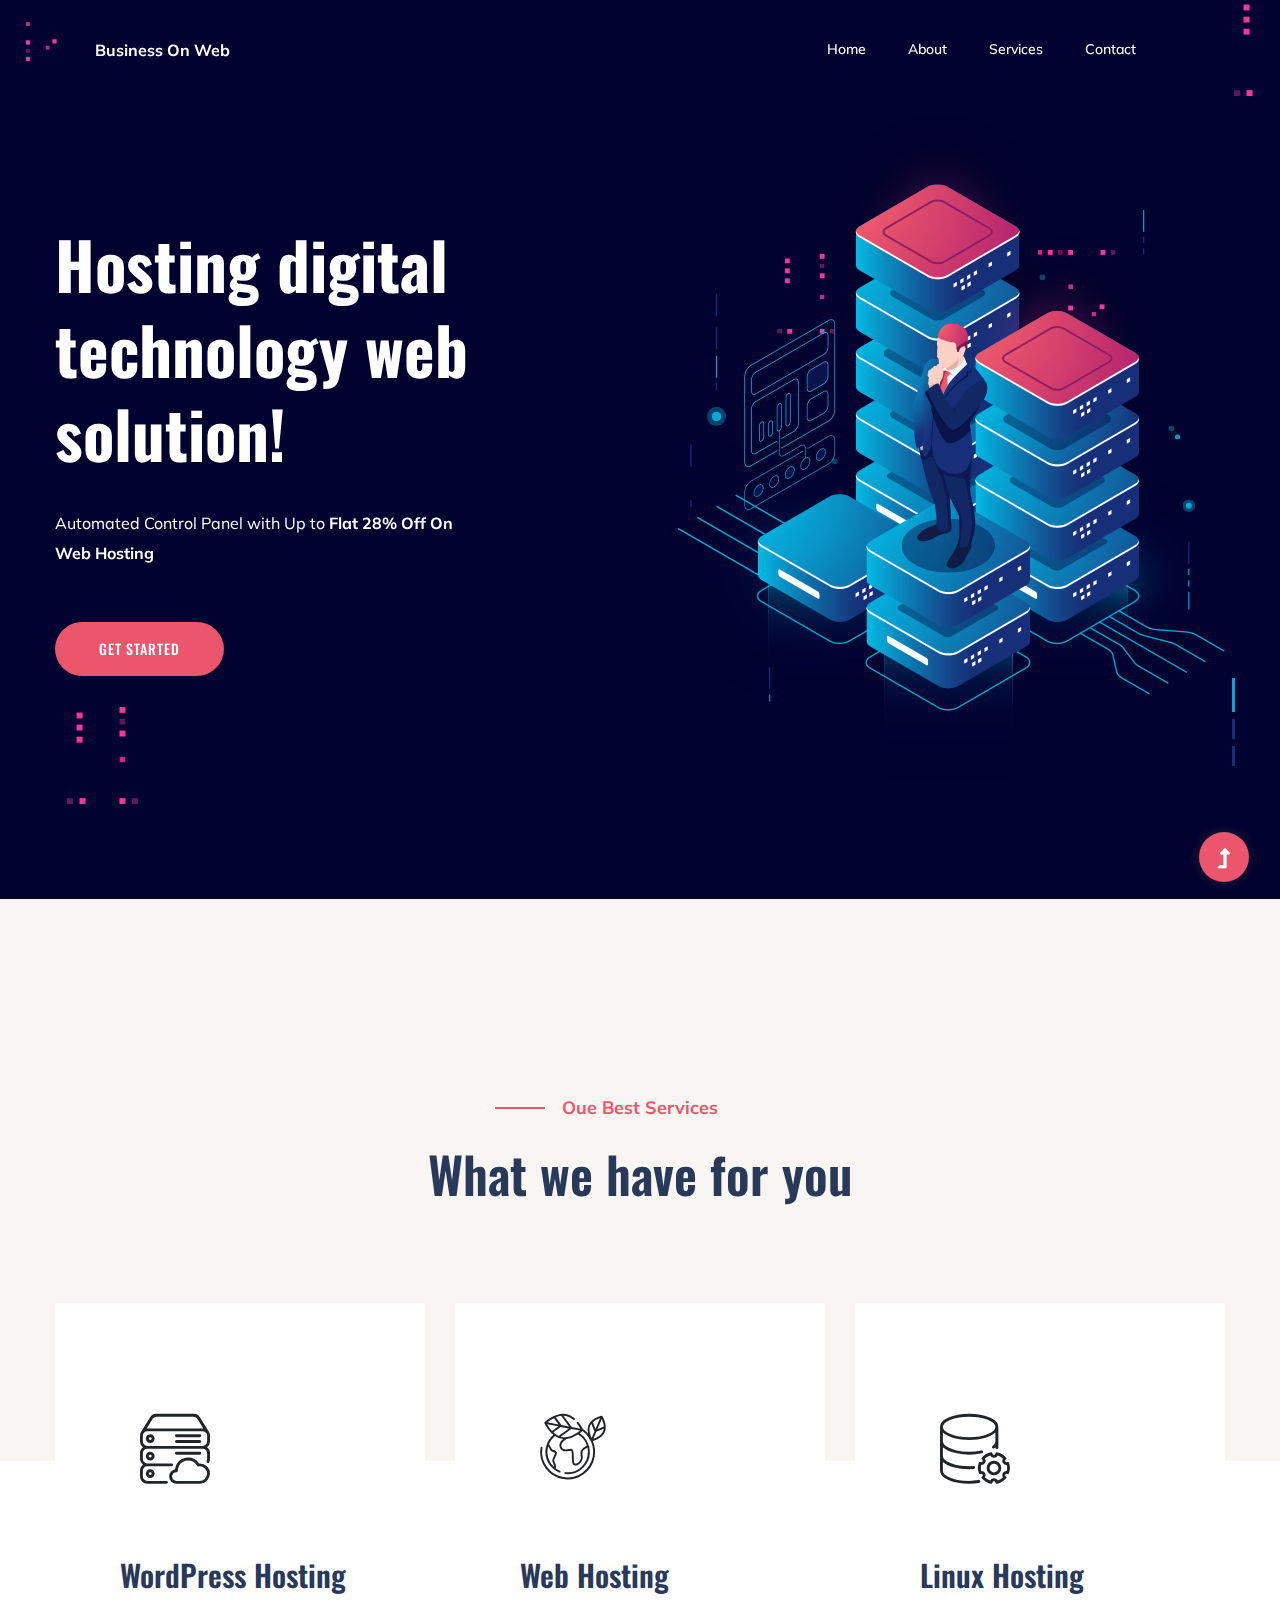
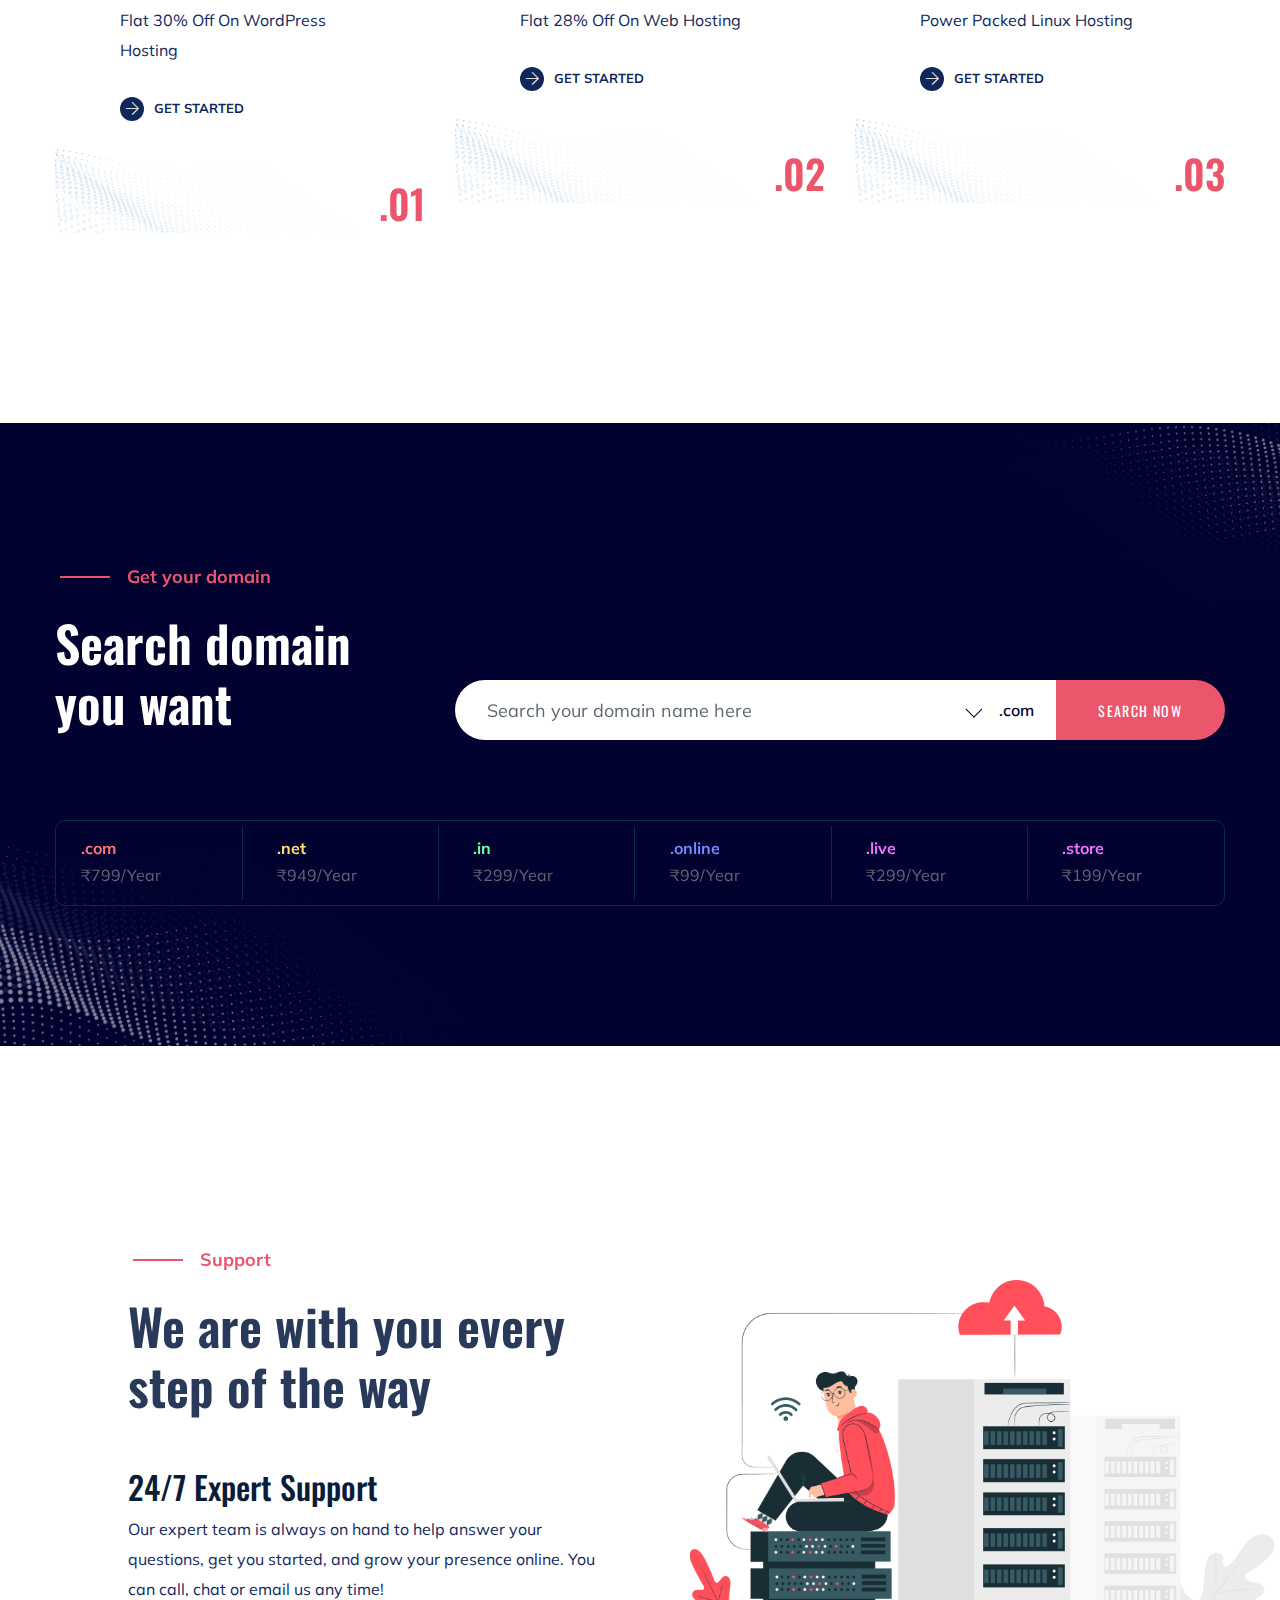
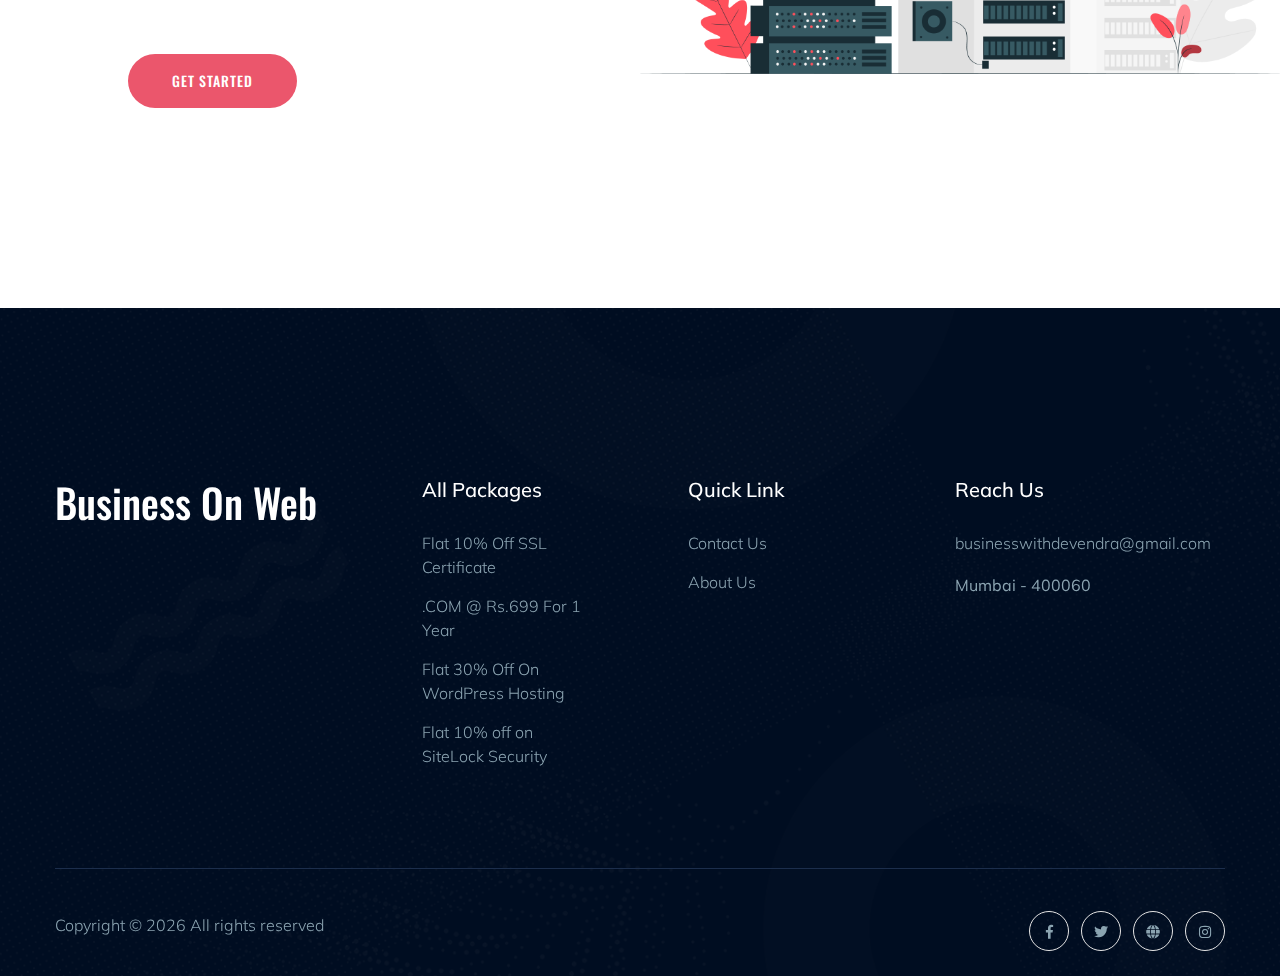
==== commit 22334beb: "changes in index file" ====
--- a/index.html
+++ b/index.html
@@ -46,7 +46,7 @@
                             <!-- Logo -->
                             <div class="col-xl-2 col-lg-1 col-md-1">
                                 <div class="logo">
-                                    <a href="index.html"><img src="assets/img/logo/logo.png" alt=""></a>
+                                    <a href="index.html" class="font-weight-bold">Business On Web</a>
                                 </div>
                             </div>
                             <div class="col-xl-10 col-lg-11 col-md-11">
@@ -54,7 +54,7 @@
                                 <div class="main-menu f-right d-none d-lg-block">
                                     <nav>
                                         <ul id="navigation">
-                                            <li><a href="index-2.html">Home</a></li>
+                                            <li><a href="index.html">Home</a></li>
                                             <li><a href="about.html">About</a></li>
                                             <li><a href="services.html">Services</a></li>
                                             <li><a href="contact.html">Contact</a></li>
@@ -97,7 +97,8 @@
                                         solution! </h1>
                                     <p data-animation="fadeInLeft" data-delay=".6s" id="496677">Automated Control Panel
                                         with Up to
-                                        <a href="https://bigrock-in.sjv.io/c/2546547/496677/5632" target="_blank">Flat
+                                        <a href="https://bigrock-in.sjv.io/c/2546547/496677/5632" target="_blank"
+                                            class="font-weight-bold">Flat
                                             28% Off On Web Hosting</a></p>
                                     <!-- <h3 id="496677"><a href="https://bigrock-in.sjv.io/c/2546547/496677/5632">Flat
                                                 28% Off On Web Hosting</a></h3> -->
@@ -126,15 +127,17 @@
                         <div class="row align-items-center">
                             <div class="col-lg-6 col-md-9 ">
                                 <div class="hero__caption">
-                                    <h1 data-animation="fadeInLeft" data-delay=".3s">Hosting digital technology web
-                                        solution! </h1>
-                                    <p data-animation="fadeInLeft" data-delay=".6s">Automated Control Panel with Up to
-                                        50% Off Hosting Starting from $2.50/Month.</p>
+                                    <h1 data-animation="fadeInLeft" data-delay=".3s"><a
+                                            href="https://bigrock-in.sjv.io/c/2546547/704075/5632">.IN Domain
+                                            @₹199 For the 1st Year when bought
+                                            for 2 years</a> </h1>
+
                                     <!-- Slider btn -->
                                     <div class="slider-btns">
                                         <!-- Hero-btn -->
-                                        <a data-animation="fadeInLeft" data-delay="1s" href="industries.html"
-                                            class="btn radius-btn">get started</a>
+                                        <a data-animation="fadeInLeft" data-delay="1s"
+                                            href="https://bigrock-in.sjv.io/c/2546547/704075/5632"
+                                            class="btn radius-btn">Buy Domain</a>
                                     </div>
                                 </div>
                             </div>
@@ -152,15 +155,16 @@
                         <div class="row align-items-center">
                             <div class="col-lg-6 col-md-9 ">
                                 <div class="hero__caption">
-                                    <h1 data-animation="fadeInLeft" data-delay=".3s">Hosting digital technology web
-                                        solution! </h1>
-                                    <p data-animation="fadeInLeft" data-delay=".6s">Automated Control Panel with Up to
-                                        50% Off Hosting Starting from $2.50/Month.</p>
+                                    <h1 data-animation="fadeInLeft" data-delay=".3s"><a
+                                            href="https://bigrock-in.sjv.io/c/2546547/523385/5632">Flat 30% Off On
+                                            WordPress Hosting</a></h1>
+
                                     <!-- Slider btn -->
                                     <div class="slider-btns">
                                         <!-- Hero-btn -->
-                                        <a data-animation="fadeInLeft" data-delay="1s" href="industries.html"
-                                            class="btn radius-btn">get started</a>
+                                        <a data-animation="fadeInLeft" data-delay="1s"
+                                            href="https://bigrock-in.sjv.io/c/2546547/523385/5632"
+                                            class="btn radius-btn">get my wordpress hosting</a>
                                     </div>
                                 </div>
                             </div>
@@ -181,12 +185,12 @@
                 <img class="slider-shape3" src="assets/img/hero/left-botom-shape.png" alt="">
             </div>
             <!-- slider Social -->
-            <div class="slider-social d-none d-md-block">
+            <!-- <div class="slider-social d-none d-md-block">
                 <a href="#"><i class="fab fa-facebook-f"></i></a>
                 <a href="#"><i class="fab fa-twitter"></i></a>
                 <a href="#"><i class="fas fa-globe"></i></a>
                 <a href="#"><i class="fab fa-instagram"></i></a>
-            </div>
+            </div> -->
         </div>
         <!-- Slider Area End -->
         <!--Services Area Start -->
@@ -209,10 +213,11 @@
                                     <span class="flaticon-server"></span>
                                 </div>
                                 <div class="services-cap">
-                                    <h3><a href="services.html">Shared Hosting</a></h3>
-                                    <p>Hunky dory barney fannaround up the duff no biggie loo cup of tea jolly good
-                                        ruddy!</p>
-                                    <a href="services.html" class="get-btn"><i class="ti-arrow-right"></i> get
+                                    <h3><a href="https://bigrock-in.sjv.io/c/2546547/523385/5632">WordPress Hosting</a>
+                                    </h3>
+                                    <p>Flat 30% Off On WordPress Hosting</p>
+                                    <a href="https://bigrock-in.sjv.io/c/2546547/523385/5632" class="get-btn"><i
+                                            class="ti-arrow-right"></i> get
                                         started</a>
                                 </div>
                             </div>
@@ -229,10 +234,10 @@
                                     <span class="flaticon-green"></span>
                                 </div>
                                 <div class="services-cap">
-                                    <h3><a href="services.html">Reseller Hosting</a></h3>
-                                    <p>Hunky dory barney fannaround up the duff no biggie loo cup of tea jolly good
-                                        ruddy!</p>
-                                    <a href="services.html" class="get-btn"><i class="ti-arrow-right"></i> get
+                                    <h3><a href="https://bigrock-in.sjv.io/c/2546547/496677/5632">Web Hosting</a></h3>
+                                    <p>Flat 28% Off On Web Hosting</p>
+                                    <a href="https://bigrock-in.sjv.io/c/2546547/496677/5632" class="get-btn"><i
+                                            class="ti-arrow-right"></i> get
                                         started</a>
                                 </div>
                             </div>
@@ -249,10 +254,10 @@
                                     <span class="flaticon-servers"></span>
                                 </div>
                                 <div class="services-cap">
-                                    <h3><a href="services.html">Cloud Hosting</a></h3>
-                                    <p>Hunky dory barney fannaround up the duff no biggie loo cup of tea jolly good
-                                        ruddy!</p>
-                                    <a href="services.html" class="get-btn"><i class="ti-arrow-right"></i> get
+                                    <h3><a href="https://bigrock-in.sjv.io/c/2546547/431558/5632">Linux Hosting</a></h3>
+                                    <p>Power Packed Linux Hosting</p>
+                                    <a href="https://bigrock-in.sjv.io/c/2546547/431558/5632" class="get-btn"><i
+                                            class="ti-arrow-right"></i> get
                                         started</a>
                                 </div>
                             </div>
@@ -301,7 +306,7 @@
                                 </div>
                             </div>
                             <div class="search-form">
-                                <a href="#">search now</a>
+                                <a href="https://bigrock-in.sjv.io/c/2546547/496678/5632">search now</a>
                             </div>
                         </form>
                         <!-- Search Box End-->
@@ -312,27 +317,27 @@
                     <div class="domain-list">
                         <div class="single-domain">
                             <span>.com</span>
-                            <p>$3.99/Year</p>
+                            <p>&#x20B9;799/Year</p>
                         </div>
                         <div class="single-domain">
                             <span>.net</span>
-                            <p>$2.99/Year</p>
+                            <p>&#x20B9;949/Year</p>
                         </div>
                         <div class="single-domain">
-                            <span>.com</span>
-                            <p>$3.99/Year</p>
+                            <span>.in</span>
+                            <p>&#x20B9;299/Year</p>
                         </div>
                         <div class="single-domain">
-                            <span>.co</span>
-                            <p>$5.99/Year</p>
-                        </div>
-                        <div class="single-domain">
-                            <span>.org</span>
-                            <p>$2.99/Year</p>
+                            <span>.online</span>
+                            <p>&#x20B9;99/Year</p>
                         </div>
                         <div class="single-domain">
                             <span>.live</span>
-                            <p>$1.99/Year</p>
+                            <p>&#x20B9;299/Year</p>
+                        </div>
+                        <div class="single-domain">
+                            <span>.store</span>
+                            <p>&#x20B9;199/Year</p>
                         </div>
                     </div>
                 </div>
@@ -347,16 +352,21 @@
                 <div class="starups-details">
                     <!-- Section Tittle -->
                     <div class="section-tittle section-tittle3">
-                        <span>Get your domain</span>
+                        <span>Support</span>
                         <h2>We are with you every step of the way</h2>
                     </div>
                     <!-- details caption -->
                     <div class="details-caption">
-                        <p>Cnsectetur adipisicing cvbelit, sxced dbeo eiucdsmod tempor incididunt ut labore egsfgt
+                        <!-- <p>Cnsectetur adipisicing cvbelit, sxced dbeo eiucdsmod tempor incididunt ut labore egsfgt
                             dolore magna aliqua. Ut encim ad minim veniam, quis nostrud exercitation ulclamco laboris
                             nisi ufgut aliquip edgx ebrha.</p>
                         <p>Cnsectetur adipisicing cvbelit, sxced dbeo eiucdsmod tempor incididunt ut labore egsfgt
-                            folorem.</p>
+                            folorem.</p> -->
+                        <h2>24/7 Expert Support</h2>
+                        <p class="support-details">Our expert team is always on hand to help answer your
+                            questions, get you started, and grow your presence online. You can call, chat or
+                            email us any time!</p>
+
                     </div>
                     <a href="#" class="btn">get started</a>
                 </div>
@@ -367,299 +377,7 @@
             </div>
         </section>
         <!--All startups End -->
-        <!-- work company Start-->
-        <section class="work-company">
-            <div class="container">
-                <div class="row align-items-center">
-                    <div class="col-lg-5">
-                        <!-- Section Tittle -->
-                        <div class="section-tittle section-tittle3">
-                            <span>Get your domain</span>
-                            <h2>We are with you every step of the way</h2>
-                        </div>
-                    </div>
-                    <div class="col-lg-7">
-                        <div class="logo-area">
-                            <div class="row">
-                                <div class="col-lg-4 col-md-4 col-sm-6">
-                                    <div class="single-logo">
-                                        <img src="assets/img/gallery/cisco_brand.png" alt="">
-                                    </div>
-                                </div>
-                                <div class="col-lg-4 col-md-4 col-sm-6">
-                                    <div class="single-logo">
-                                        <img src="assets/img/gallery/cisco_brand2.png" alt="">
-                                    </div>
-                                </div>
-                                <div class="col-lg-4 col-md-4 col-sm-6">
-                                    <div class="single-logo">
-                                        <img src="assets/img/gallery/cisco_brand3.png" alt="">
-                                    </div>
-                                </div>
-                                <div class="col-lg-4 col-md-4 col-sm-6">
-                                    <div class="single-logo">
-                                        <img src="assets/img/gallery/cisco_brand4.png" alt="">
-                                    </div>
-                                </div>
-                                <div class="col-lg-4 col-md-4 col-sm-6">
-                                    <div class="single-logo">
-                                        <img src="assets/img/gallery/cisco_brand5.png" alt="">
-                                    </div>
-                                </div>
-                                <div class="col-lg-4 col-md-4 col-sm-6">
-                                    <div class="single-logo">
-                                        <img src="assets/img/gallery/cisco_brand6.png" alt="">
-                                    </div>
-                                </div>
-                            </div>
-                        </div>
-                    </div>
-                </div>
-            </div>
-        </section>
-        <!-- work company End-->
-        <!-- Our pricing Start -->
-        <div class="our-pricing-area section-padding30 fix">
-            <div class="container">
-                <div class="row align-items-center">
-                    <div class="col-lg-6 col-md-6">
-                        <div class="tab-content" id="nav-tabContent">
-                            <!-- First Tab -->
-                            <div class="tab-pane fade show active" id="nav-home" role="tabpanel"
-                                aria-labelledby="nav-home-tab">
-                                <div class="single-pricing mb-30">
-                                    <div class="pricing-caption text-center">
-                                        <div class="procing-logo">
-                                            <img src="assets/img/icon/roket.png" alt="">
-                                        </div>
-                                        <span>$ 05.00</span>
-                                        <div class="pricing-listing">
-                                            <ul>
-                                                <li>Increase traffic 50%</li>
-                                                <li>Social Media Marketing</li>
-                                                <li>10 Free Optimization</li>
-                                                <li>24/7 support</li>
-                                            </ul>
-                                        </div>
-                                        <a href="#" class="btn white-btn">Get the plan</a>
-                                    </div>
-                                    <!-- pricing Shape -->
-                                    <div class="pricing-shape">
-                                        <img class="pricing1" src="assets/img/gallery/procing-shape1.png" alt="">
-                                        <img class="pricing2" src="assets/img/gallery/procing-shape2.png" alt="">
-                                    </div>
-                                </div>
-                            </div>
-                            <!-- Second Tab -->
-                            <div class="tab-pane fade" id="nav-profile" role="tabpanel"
-                                aria-labelledby="nav-profile-tab">
-                                <div class="single-pricing  mb-30">
-                                    <div class="pricing-caption text-center">
-                                        <div class="procing-logo">
-                                            <img src="assets/img/icon/roket.png" alt="">
-                                        </div>
-                                        <span>$ 05.00</span>
-                                        <div class="pricing-listing">
-                                            <ul>
-                                                <li>Increase traffic 50%</li>
-                                                <li>Social Media Marketing</li>
-                                                <li>10 Free Optimization</li>
-                                                <li>24/7 support</li>
-                                            </ul>
-                                        </div>
-                                        <a href="#" class="btn white-btn">Get the plan</a>
-                                    </div>
-                                    <!-- pricing Shape -->
-                                    <div class="pricing-shape">
-                                        <img class="pricing1" src="assets/img/gallery/procing-shape1.png" alt="">
-                                        <img class="pricing2" src="assets/img/gallery/procing-shape2.png" alt="">
-                                    </div>
-                                </div>
-                            </div>
-                        </div>
-                    </div>
-                    <!-- Pricing-caption -->
-                    <div class="col-lg-6 col-md-6">
-                        <!-- Section Tittle -->
-                        <div class="section-tittle section-tittle3">
-                            <span>Oue Best Services</span>
-                            <h2>Our pricing</h2>
-                            <p class="pt-20 pb-40">Cnsectetur adipisicing cvbelit, sxced dbeo eiucdsmod tempor
-                                incididunt ut labore egsfgt dolore magna aliqua. Ut encim ad minim veniam, quis nostrud
-                                exercitation ulclamco laboris nisi ufgut aliquip edgx ebrha.</p>
-                        </div>
-                        <!-- Tab Button -->
-                        <div class="pricing-button">
-                            <nav>
-                                <div class="nav nav-tabs" id="nav-tab" role="tablist">
-                                    <a class="nav-item nav-link active" id="nav-home-tab" data-toggle="tab"
-                                        href="#nav-home" role="tab" aria-controls="nav-home"
-                                        aria-selected="true">Monthly</a>
-                                    <a class="nav-item nav-link" id="nav-profile-tab" data-toggle="tab"
-                                        href="#nav-profile" role="tab" aria-controls="nav-profile"
-                                        aria-selected="false">Yearly</a>
-                                </div>
-                            </nav>
-                        </div>
-                        <!-- End Tab Button -->
-                    </div>
-                </div>
-            </div>
-        </div>
-        <!-- Our pricing End -->
-        <!-- Testimonial Start -->
-        <div class="testimonial-area testimonial-padding">
-            <div class="container ">
-                <div class="row align-items-center">
-                    <div class="col-lg-7 col-md-7">
-                        <div class="h1-testimonial-active">
-                            <!-- Single Testimonial -->
-                            <div class="single-testimonial">
-                                <!-- Testimonial Content -->
-                                <div class="testimonial-caption ">
-                                    <!-- founder -->
-                                    <div class="testimonial-founder d-flex align-items-center mb-30">
-                                        <div class="founder-img">
-                                            <img src="assets/img/testmonial/Homepage_testi.png" alt="">
-                                        </div>
-                                        <div class="founder-text">
-                                            <span>Jahon Ann</span>
-                                            <p>CEO, Colorlib</p>
-                                        </div>
-                                    </div>
-                                    <div class="testimonial-top-cap">
-                                        <p>Lorem ipsum dolor sit amet, consectetur adipiscing elit, sed do eiusmod
-                                            tempor incididunt ut labore et dolore magna aliqua. Quis ipsum suspendisse
-                                            ultrice.</p>
-                                    </div>
-                                </div>
-                            </div>
-                            <!-- Single Testimonial -->
-                            <div class="single-testimonial">
-                                <!-- Testimonial Content -->
-                                <div class="testimonial-caption ">
-                                    <!-- founder -->
-                                    <div class="testimonial-founder d-flex align-items-center mb-30">
-                                        <div class="founder-img">
-                                            <img src="assets/img/testmonial/Homepage_testi.png" alt="">
-                                        </div>
-                                        <div class="founder-text">
-                                            <span>Jahon Ann</span>
-                                            <p>CEO, Colorlib</p>
-                                        </div>
-                                    </div>
-                                    <div class="testimonial-top-cap">
-                                        <p>Lorem ipsum dolor sit amet, consectetur adipiscing elit, sed do eiusmod
-                                            tempor incididunt ut labore et dolore magna aliqua. Quis ipsum suspendisse
-                                            ultrice.</p>
-                                    </div>
-                                </div>
-                            </div>
-                        </div>
-                    </div>
-                    <div class="col-lg-5 col-md-5">
-                        <div class="testimonial-banner">
-                            <img src="assets/img/gallery/testimonail.png" alt="">
-                        </div>
-                    </div>
-                </div>
-            </div>
-            <!-- Shape -->
-            <img src="assets/img/testmonial/shape-testimonial.png" class="testimonial-shape d-none d-lg-block" alt="">
-        </div>
-        <!-- Testimonial End -->
-        <!-- Support Area Start -->
-        <section class="support-area section-bg pt-150 pb-150" data-background="assets/img/gallery/section_bg03.jpg">
-            <div class="container">
-                <div class="row align-items-center justify-content-between">
-                    <div class="col-lg-5">
-                        <div class="support-caption">
-                            <!-- Section Tittle -->
-                            <div class="section-tittle section-tittle5">
-                                <span>Get your domain</span>
-                                <h2>24/7 Expert Support</h2>
-                                <p class="support-details">Our expert team is always on hand to help answer your
-                                    questions, get you started, and grow your presence online. You can call, chat or
-                                    email us any time!</p>
-                            </div>
-                        </div>
-                    </div>
-                    <div class="col-lg-6">
-                        <div class="support-number">
-                            <!-- Single contact -->
-                            <div class="single-contact text-center">
-                                <div class="contact-icon">
-                                    <i class="fas fa-phone-volume"></i>
-                                </div>
-                                <div class="contact-number">
-                                    <span>+1 514 648</span>
-                                </div>
-                            </div>
-                            <!-- Single contact -->
-                            <div class="single-contact text-center">
-                                <div class="contact-icon">
-                                    <i class="far fa-comment"></i>
-                                </div>
-                                <div class="contact-number">
-                                    <span>Text Us</span>
-                                </div>
-                            </div>
-                        </div>
-                    </div>
-                </div>
-            </div>
-        </section>
-        <!-- Support Area End -->
-        <!-- Blog Area Start -->
-        <section class="blogs-area section-padding30">
-            <div class="container">
-                <div class="row">
-                    <div class="col-lg-12">
-                        <!-- Section Tittle -->
-                        <div class="section-tittle text-center mb-80">
-                            <span>Our Blog</span>
-                            <h2>Our latest news</h2>
-                        </div>
-                    </div>
-                </div>
-                <div class="row">
-                    <div class="col-lg-4 col-md-6">
-                        <div class="single-blogs mb-100">
-                            <div class="blog-img">
-                                <img src="assets/img/gallery/blog1.png" alt="">
-                            </div>
-                            <div class="blog-cap">
-                                <span class="color1">23 Dec, 2020</span>
-                                <h4><a href="#">Addiction When Gambling Becomes</a></h4>
-                            </div>
-                        </div>
-                    </div>
-                    <div class="col-lg-4 col-md-6">
-                        <div class="single-blogs mb-100">
-                            <div class="blog-img">
-                                <img src="assets/img/gallery/blog2.png" alt="">
-                            </div>
-                            <div class="blog-cap">
-                                <span class="color1">23 Dec, 2020</span>
-                                <h4><a href="#">Addiction When Gambling Becomes</a></h4>
-                            </div>
-                        </div>
-                    </div>
-                    <div class="col-lg-4 col-md-6">
-                        <div class="single-blogs mb-100">
-                            <div class="blog-img">
-                                <img src="assets/img/gallery/blog3.png" alt="">
-                            </div>
-                            <div class="blog-cap">
-                                <span class="color1">23 Dec, 2020</span>
-                                <h4><a href="#">Addiction When Gambling Becomes</a></h4>
-                            </div>
-                        </div>
-                    </div>
-                </div>
-            </div>
-        </section>
-        <!-- Blog Area End -->
+
     </main>
     <footer>
         <!-- Footer Start-->
@@ -672,7 +390,7 @@
                                 <div class="single-footer-caption mb-30">
                                     <!-- logo -->
                                     <div class="footer-logo">
-                                        <a href="index-2.html"><img src="assets/img/logo/logo2_footer.png" alt=""></a>
+                                        <h1><a href="index.html" class="text-white">Business On Web</a></h1>
                                     </div>
                                 </div>
                             </div>
@@ -682,10 +400,14 @@
                                 <div class="footer-tittle">
                                     <h4>All packages</h4>
                                     <ul>
-                                        <li><a href="#">Package-1</a></li>
-                                        <li><a href="#">Package-2</a></li>
-                                        <li><a href="#">Package-3</a></li>
-                                        <li><a href="#">Custome</a></li>
+                                        <li><a href="https://bigrock-in.sjv.io/c/2546547/496680/5632">Flat 10% Off SSL
+                                                Certificate</a></li>
+                                        <li><a href="https://bigrock-in.sjv.io/c/2546547/496679/5632">.COM @ Rs.699 For
+                                                1 Year</a></li>
+                                        <li><a href="https://bigrock-in.sjv.io/c/2546547/523385/5632">Flat 30% Off On
+                                                WordPress Hosting</a></li>
+                                        <li><a href="https://bigrock-in.sjv.io/c/2546547/537792/5632">Flat 10% off on
+                                                SiteLock Security</a></li>
                                     </ul>
                                 </div>
                             </div>
@@ -695,10 +417,10 @@
                                 <div class="footer-tittle">
                                     <h4>Quick Link</h4>
                                     <ul>
-                                        <li><a href="#">Contact Us</a></li>
-                                        <li><a href="#">About Us</a></li>
-                                        <li><a href="#">News & Articles</a></li>
-                                        <li><a href="#">Privacy Policy</a></li>
+                                        <li><a href="contact.html">Contact Us</a></li>
+                                        <li><a href="about.html">About Us</a></li>
+                                        <!-- <li><a href="#">News & Articles</a></li>
+                                        <li><a href="#">Privacy Policy</a></li> -->
                                     </ul>
                                 </div>
                             </div>
@@ -706,11 +428,11 @@
                         <div class="col-xl-3 col-lg-3 col-md-4 col-sm-6">
                             <div class="single-footer-caption mb-50">
                                 <div class="footer-tittle">
-                                    <h4>+1 514 648 256</h4>
+                                    <h4>Reach Us</h4>
                                     <ul>
-                                        <li><a href="#">youremail@gmail.com</a></li>
+                                        <li><a href="#">businesswithdevendra@gmail.com</a></li>
                                     </ul>
-                                    <p>123 East 26th Street, Fifth Floor, New York, NY 10011</p>
+                                    <p>Mumbai - 400060</p>
                                 </div>
                             </div>
                         </div>
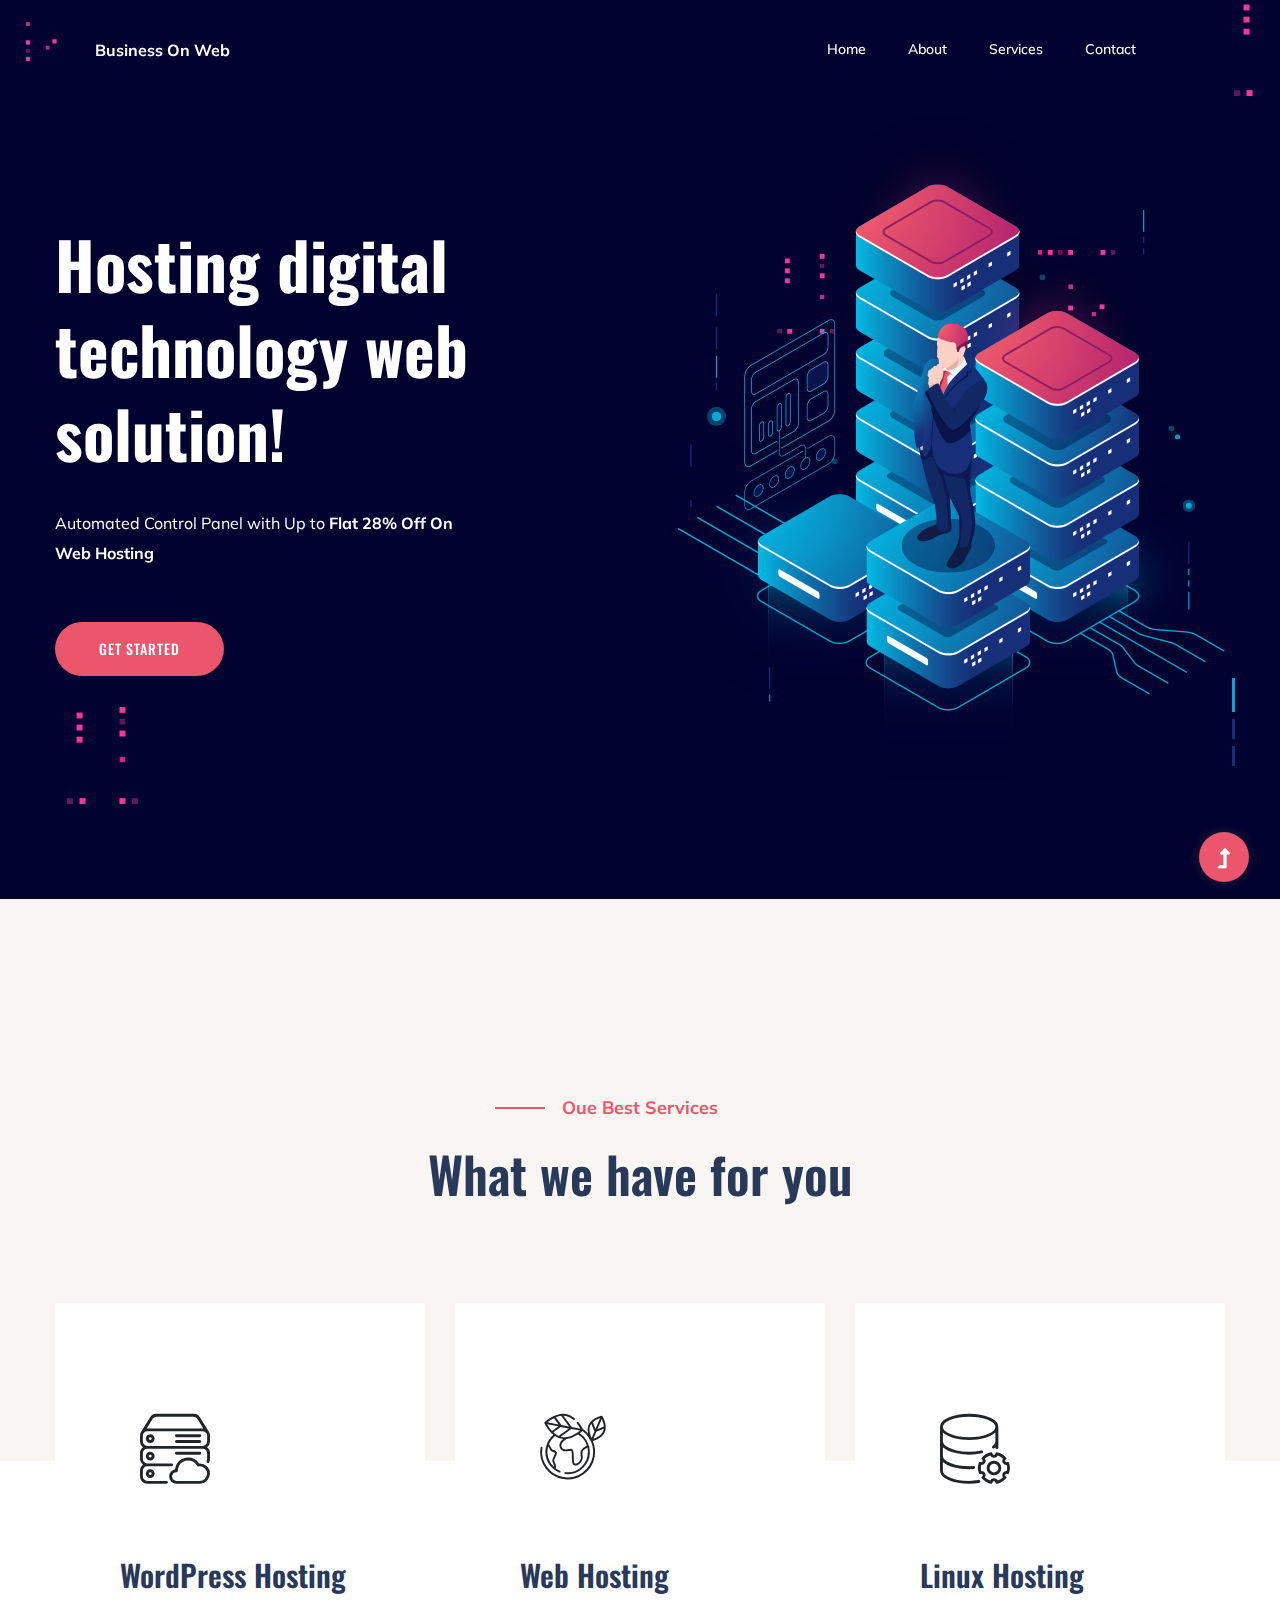
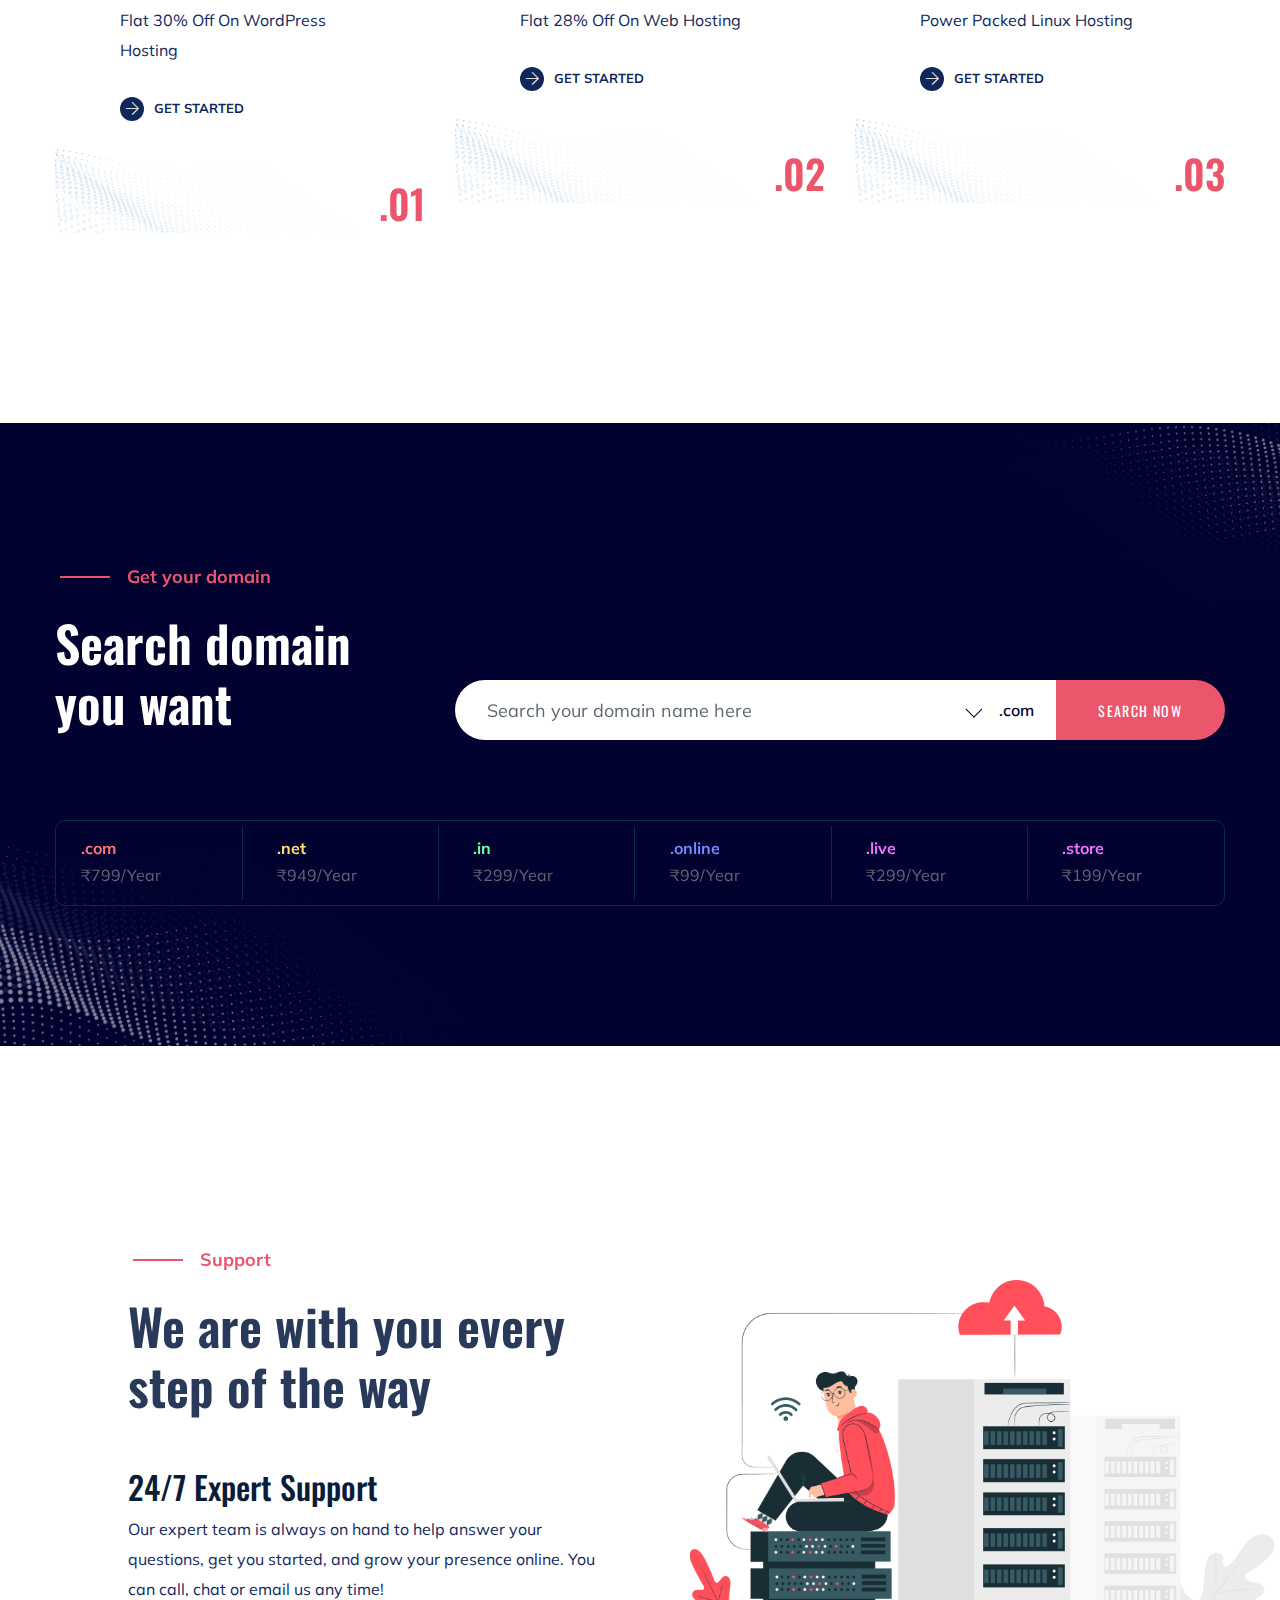
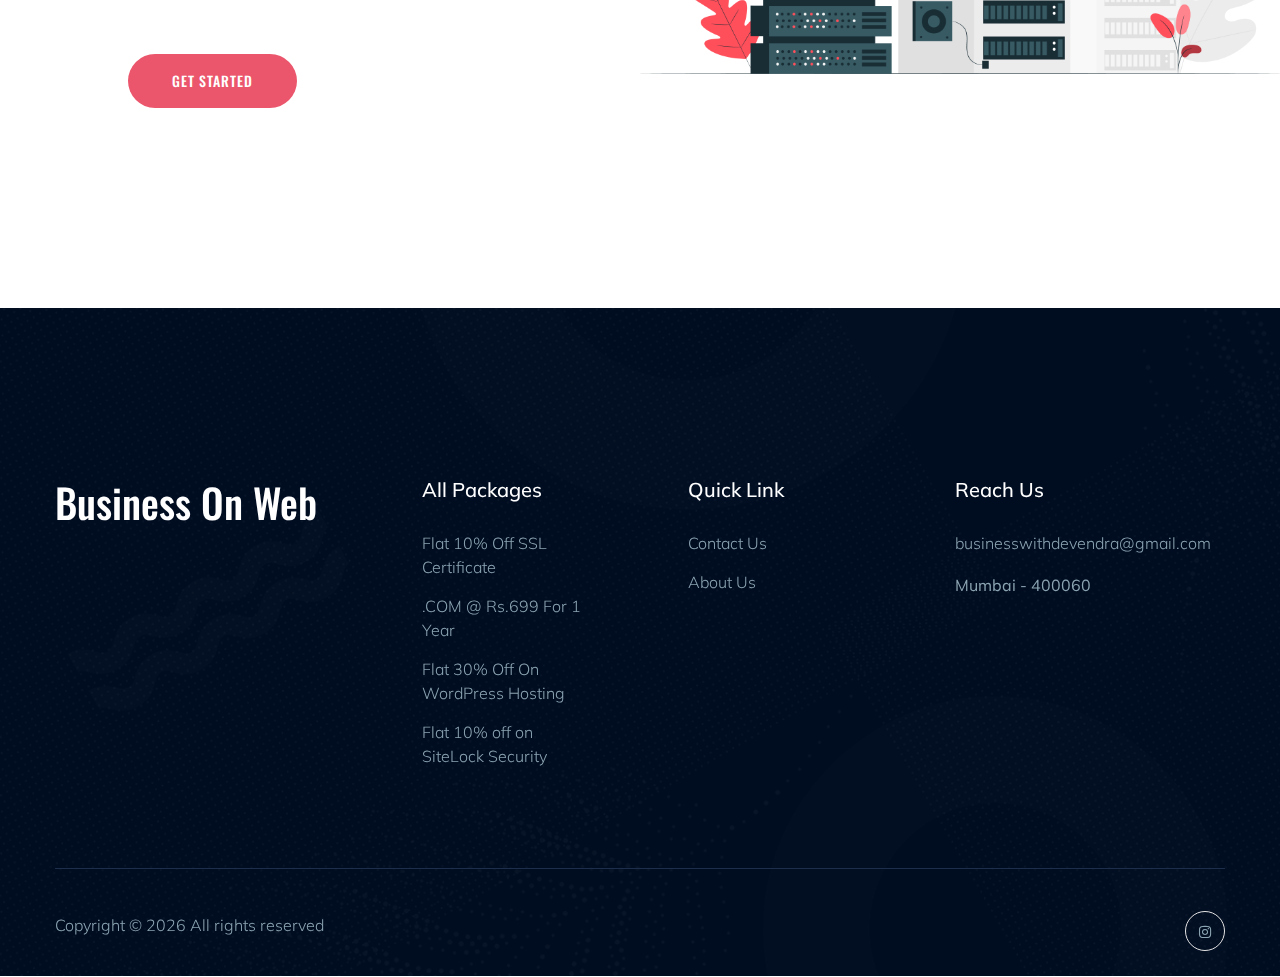
==== commit d4a3013c: "instagram id link added in footer" ====
--- a/index.html
+++ b/index.html
@@ -4,10 +4,9 @@
 <head>
     <meta charset="utf-8">
     <meta http-equiv="x-ua-compatible" content="ie=edge">
-    <title>Business On Web </title>
+    <title>Business On Web | Domain | Hosting | Website Development</title>
     <meta name="description" content="">
     <meta name="viewport" content="width=device-width, initial-scale=1">
-    <link rel="manifest" href="site.html">
     <link rel="shortcut icon" type="image/x-icon" href="assets/img/favicon.ico">
     <!-- CSS here -->
     <link rel="stylesheet" href="assets/css/bootstrap.min.css">
@@ -306,7 +305,7 @@
                                 </div>
                             </div>
                             <div class="search-form">
-                                <a href="https://bigrock-in.sjv.io/c/2546547/496678/5632">search now</a>
+                                <a id="496678" href="https://bigrock-in.sjv.io/c/2546547/496678/5632">search now</a>
                             </div>
                         </form>
                         <!-- Search Box End-->
@@ -451,10 +450,11 @@
                         <div class="col-xl-3 col-lg-3">
                             <!-- Footer Social -->
                             <div class="footer-social f-right">
-                                <a href="#"><i class="fab fa-facebook-f"></i></a>
+                                <!-- <a href="#"><i class="fab fa-facebook-f"></i></a>
                                 <a href="#"><i class="fab fa-twitter"></i></a>
-                                <a href="#"><i class="fas fa-globe"></i></a>
-                                <a href="#"><i class="fab fa-instagram"></i></a>
+                                <a href="#"><i class="fas fa-globe"></i></a> -->
+                                <a href="https://www.instagram.com/_devendra.dev/" title="instagram"><i
+                                        class="fab fa-instagram"></i></a>
                             </div>
                         </div>
                     </div>
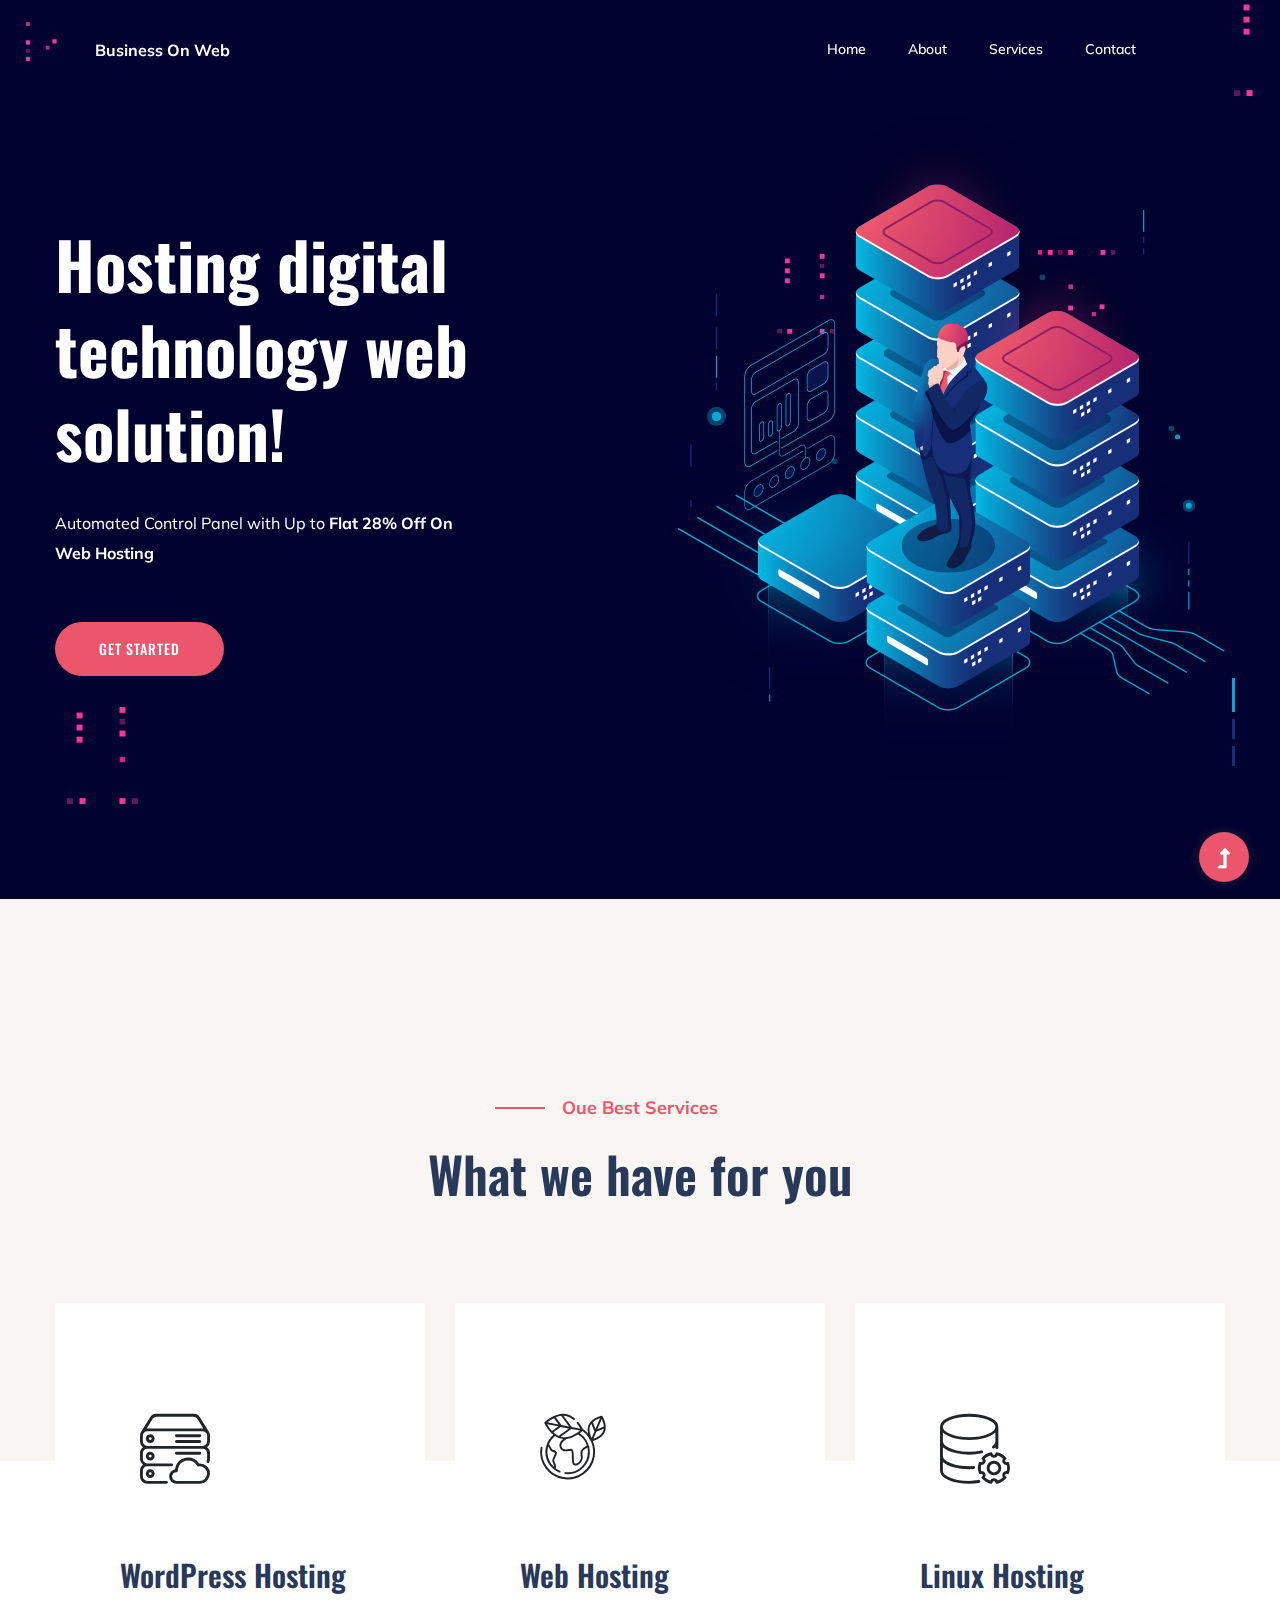
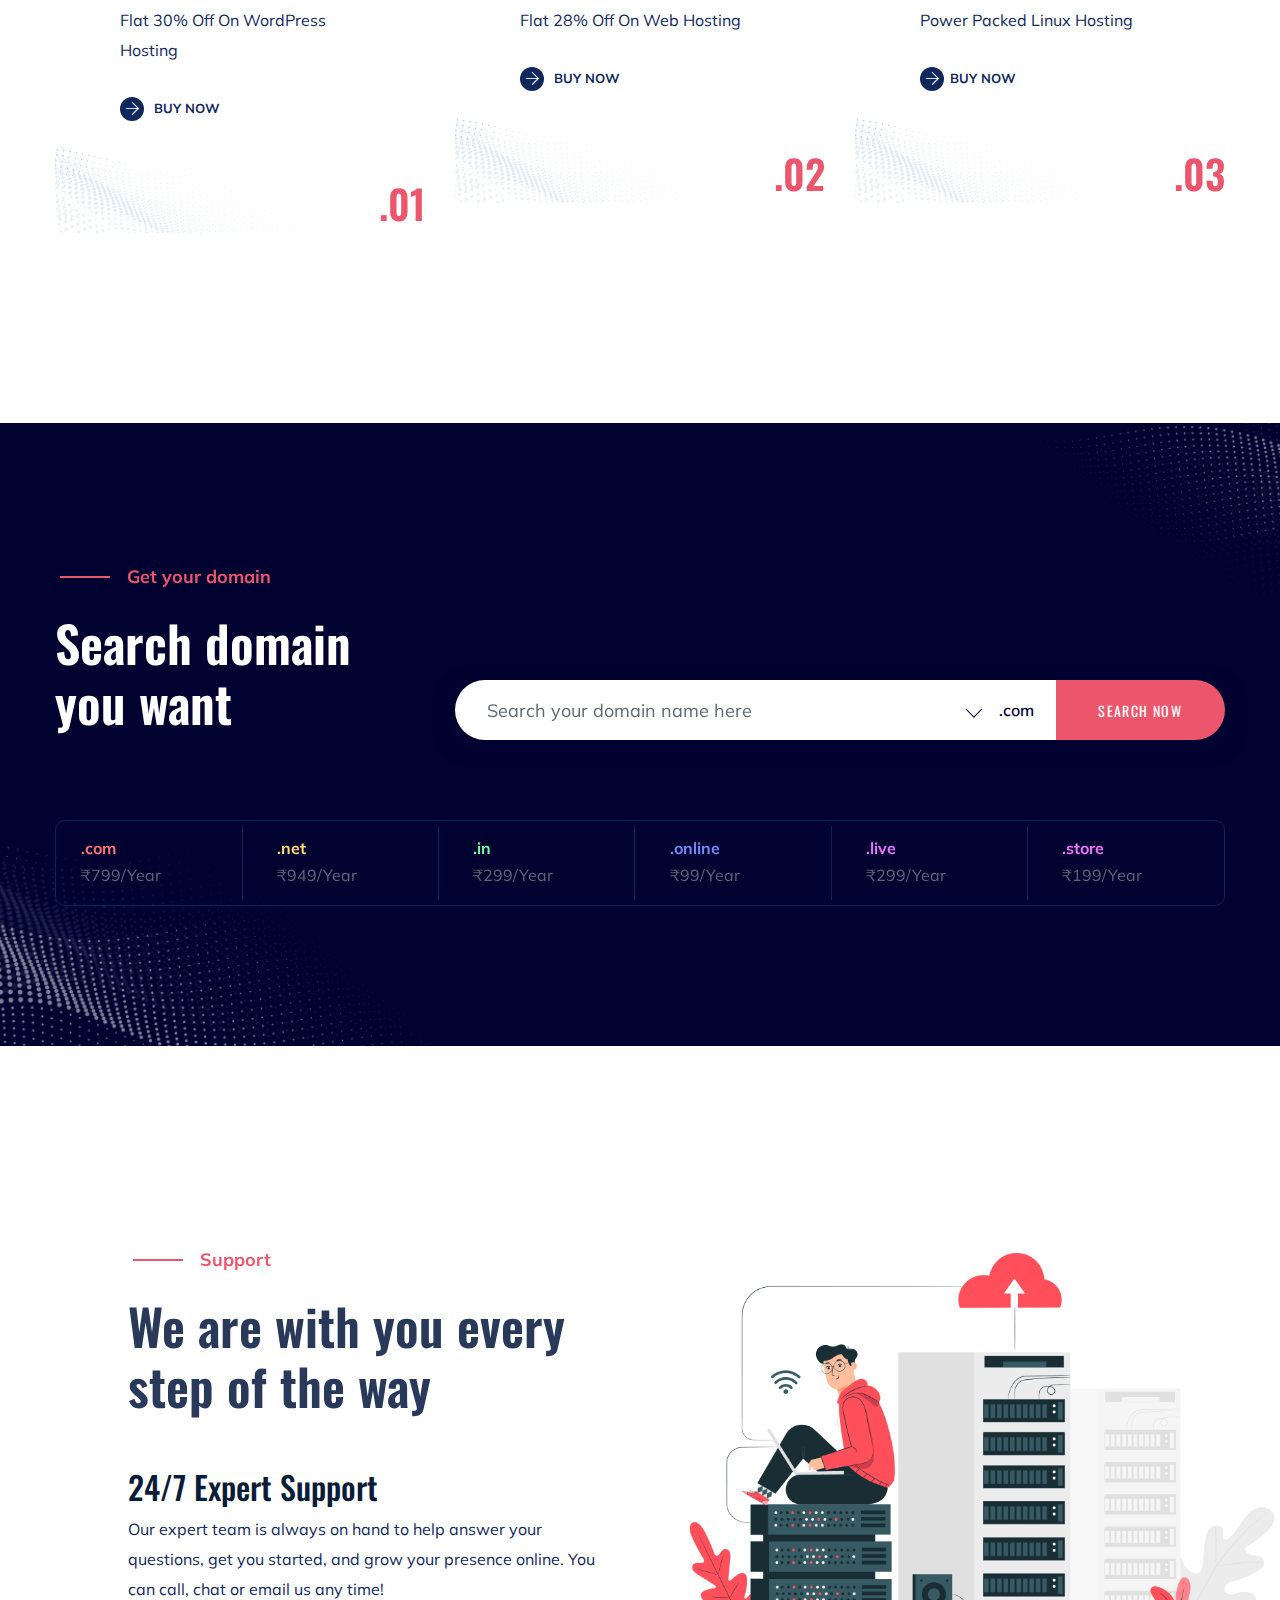
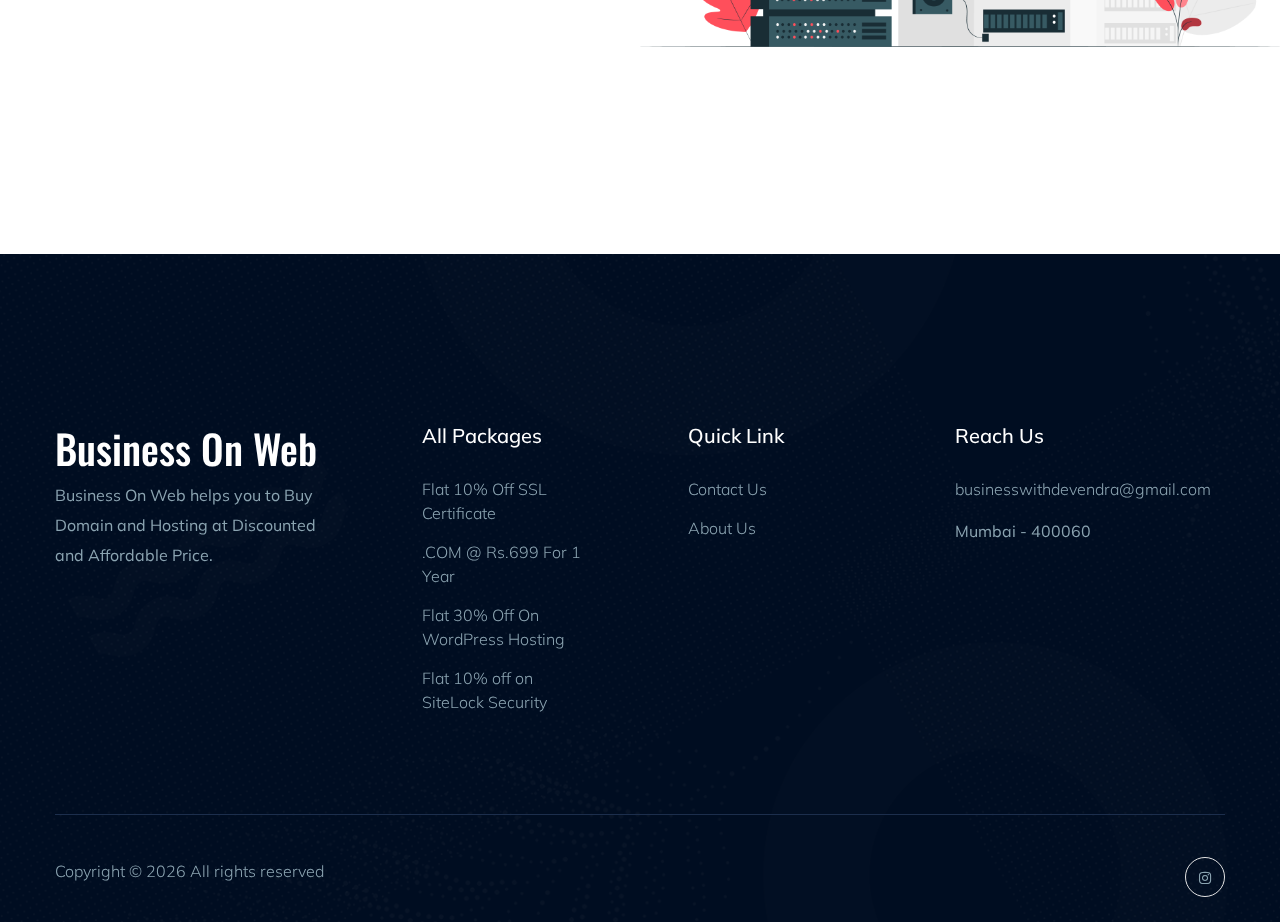
==== commit abb6dad0: "few content changes in the webpages" ====
--- a/index.html
+++ b/index.html
@@ -127,16 +127,19 @@
                             <div class="col-lg-6 col-md-9 ">
                                 <div class="hero__caption">
                                     <h1 data-animation="fadeInLeft" data-delay=".3s"><a
+                                            href="https://bigrock-in.sjv.io/c/2546547/704075/5632"></a> It all starts
+                                        with a greate domain name</h1>
+                                    <P></P>
+                                    <p data-animation="fadeInLeft" data-delay=".3s"><a
                                             href="https://bigrock-in.sjv.io/c/2546547/704075/5632">.IN Domain
                                             @₹199 For the 1st Year when bought
-                                            for 2 years</a> </h1>
-
+                                            for 2 years</a></p>
                                     <!-- Slider btn -->
                                     <div class="slider-btns">
                                         <!-- Hero-btn -->
                                         <a data-animation="fadeInLeft" data-delay="1s"
                                             href="https://bigrock-in.sjv.io/c/2546547/704075/5632"
-                                            class="btn radius-btn">Buy Domain</a>
+                                            class="btn radius-btn">Search For Domain</a>
                                     </div>
                                 </div>
                             </div>
@@ -216,8 +219,7 @@
                                     </h3>
                                     <p>Flat 30% Off On WordPress Hosting</p>
                                     <a href="https://bigrock-in.sjv.io/c/2546547/523385/5632" class="get-btn"><i
-                                            class="ti-arrow-right"></i> get
-                                        started</a>
+                                            class="ti-arrow-right"></i> Buy Now</a>
                                 </div>
                             </div>
                             <div class="services-shape">
@@ -236,8 +238,7 @@
                                     <h3><a href="https://bigrock-in.sjv.io/c/2546547/496677/5632">Web Hosting</a></h3>
                                     <p>Flat 28% Off On Web Hosting</p>
                                     <a href="https://bigrock-in.sjv.io/c/2546547/496677/5632" class="get-btn"><i
-                                            class="ti-arrow-right"></i> get
-                                        started</a>
+                                            class="ti-arrow-right"></i> Buy Now</a>
                                 </div>
                             </div>
                             <div class="services-shape">
@@ -256,8 +257,7 @@
                                     <h3><a href="https://bigrock-in.sjv.io/c/2546547/431558/5632">Linux Hosting</a></h3>
                                     <p>Power Packed Linux Hosting</p>
                                     <a href="https://bigrock-in.sjv.io/c/2546547/431558/5632" class="get-btn"><i
-                                            class="ti-arrow-right"></i> get
-                                        started</a>
+                                            class="ti-arrow-right"></i>Buy Now</a>
                                 </div>
                             </div>
                             <div class="services-shape">
@@ -367,7 +367,7 @@
                             email us any time!</p>
 
                     </div>
-                    <a href="#" class="btn">get started</a>
+                    <!-- <a href="#" class="btn">get started</a> -->
                 </div>
             </div>
             <!--Right Contents  -->
@@ -390,6 +390,8 @@
                                     <!-- logo -->
                                     <div class="footer-logo">
                                         <h1><a href="index.html" class="text-white">Business On Web</a></h1>
+                                        <p style="color: #8ba4b1;">Business On Web helps you to Buy Domain and Hosting
+                                            at Discounted and Affordable Price.</p>
                                     </div>
                                 </div>
                             </div>
